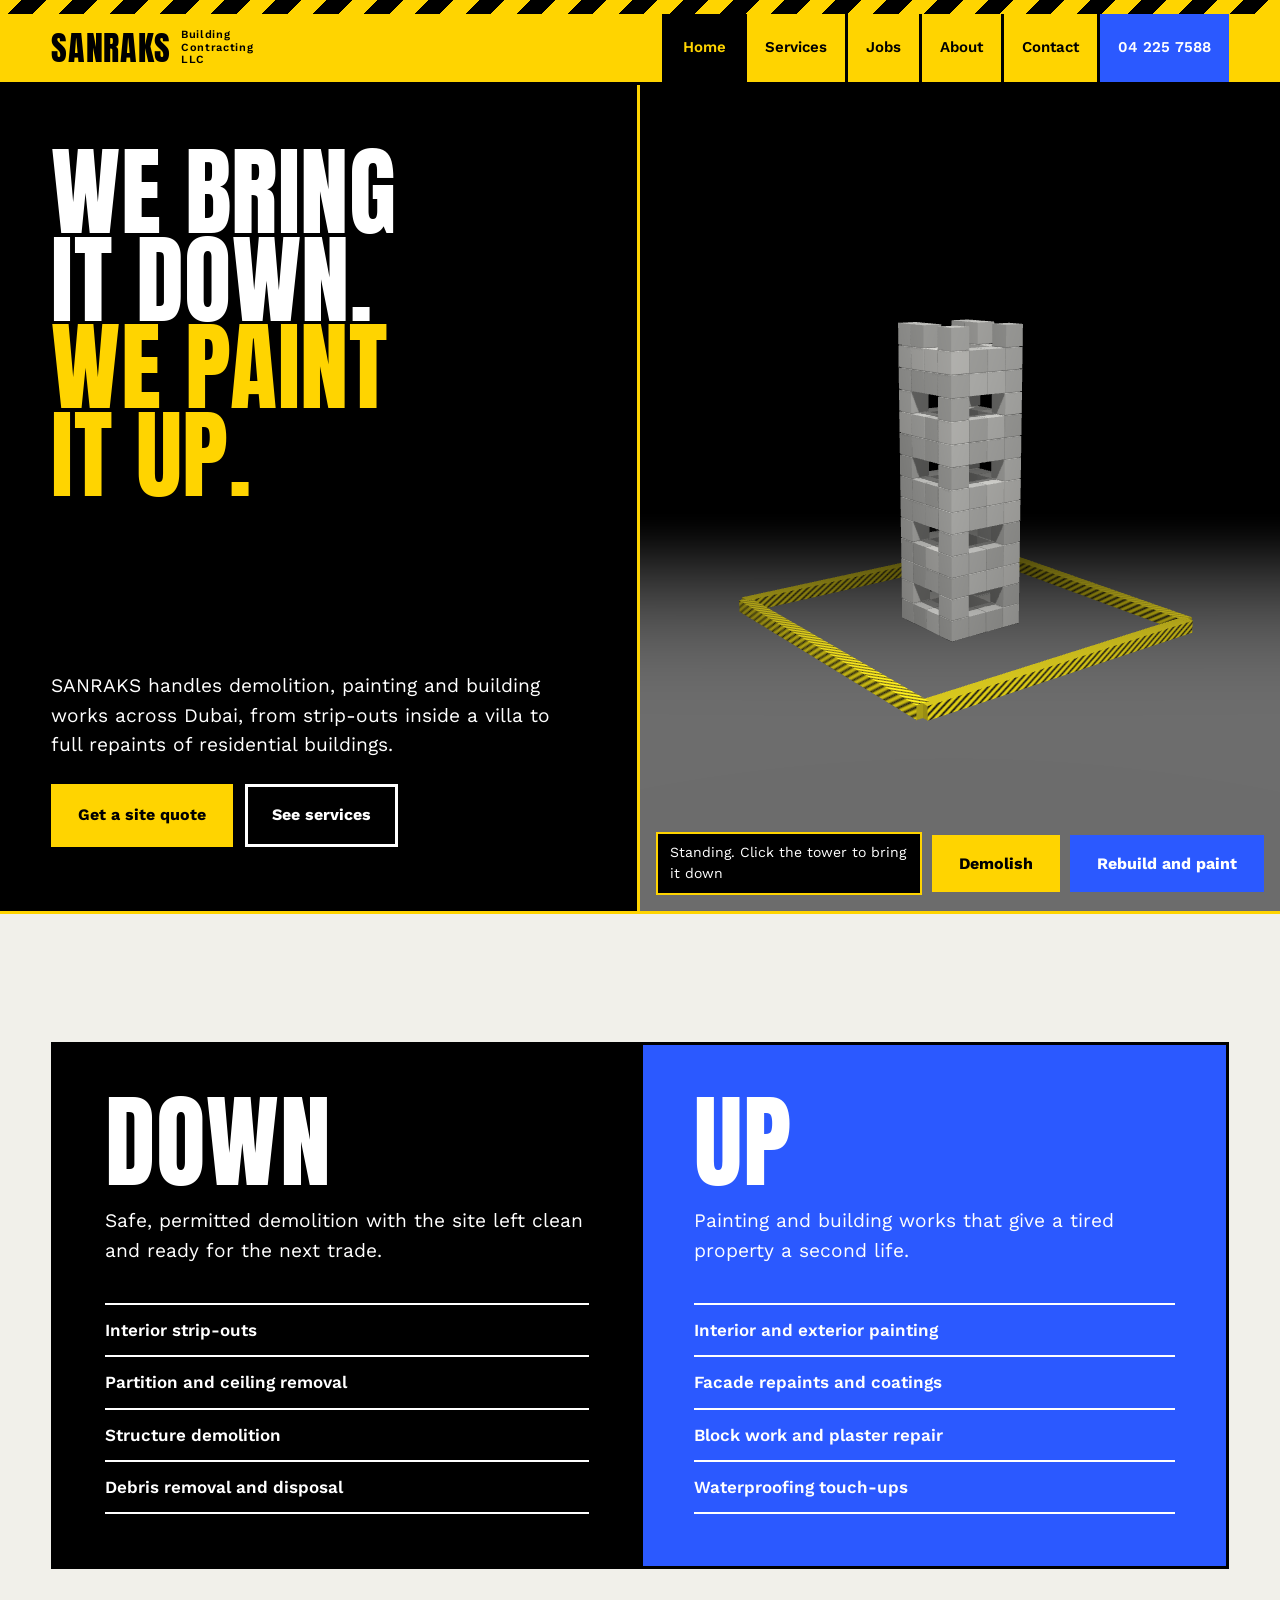
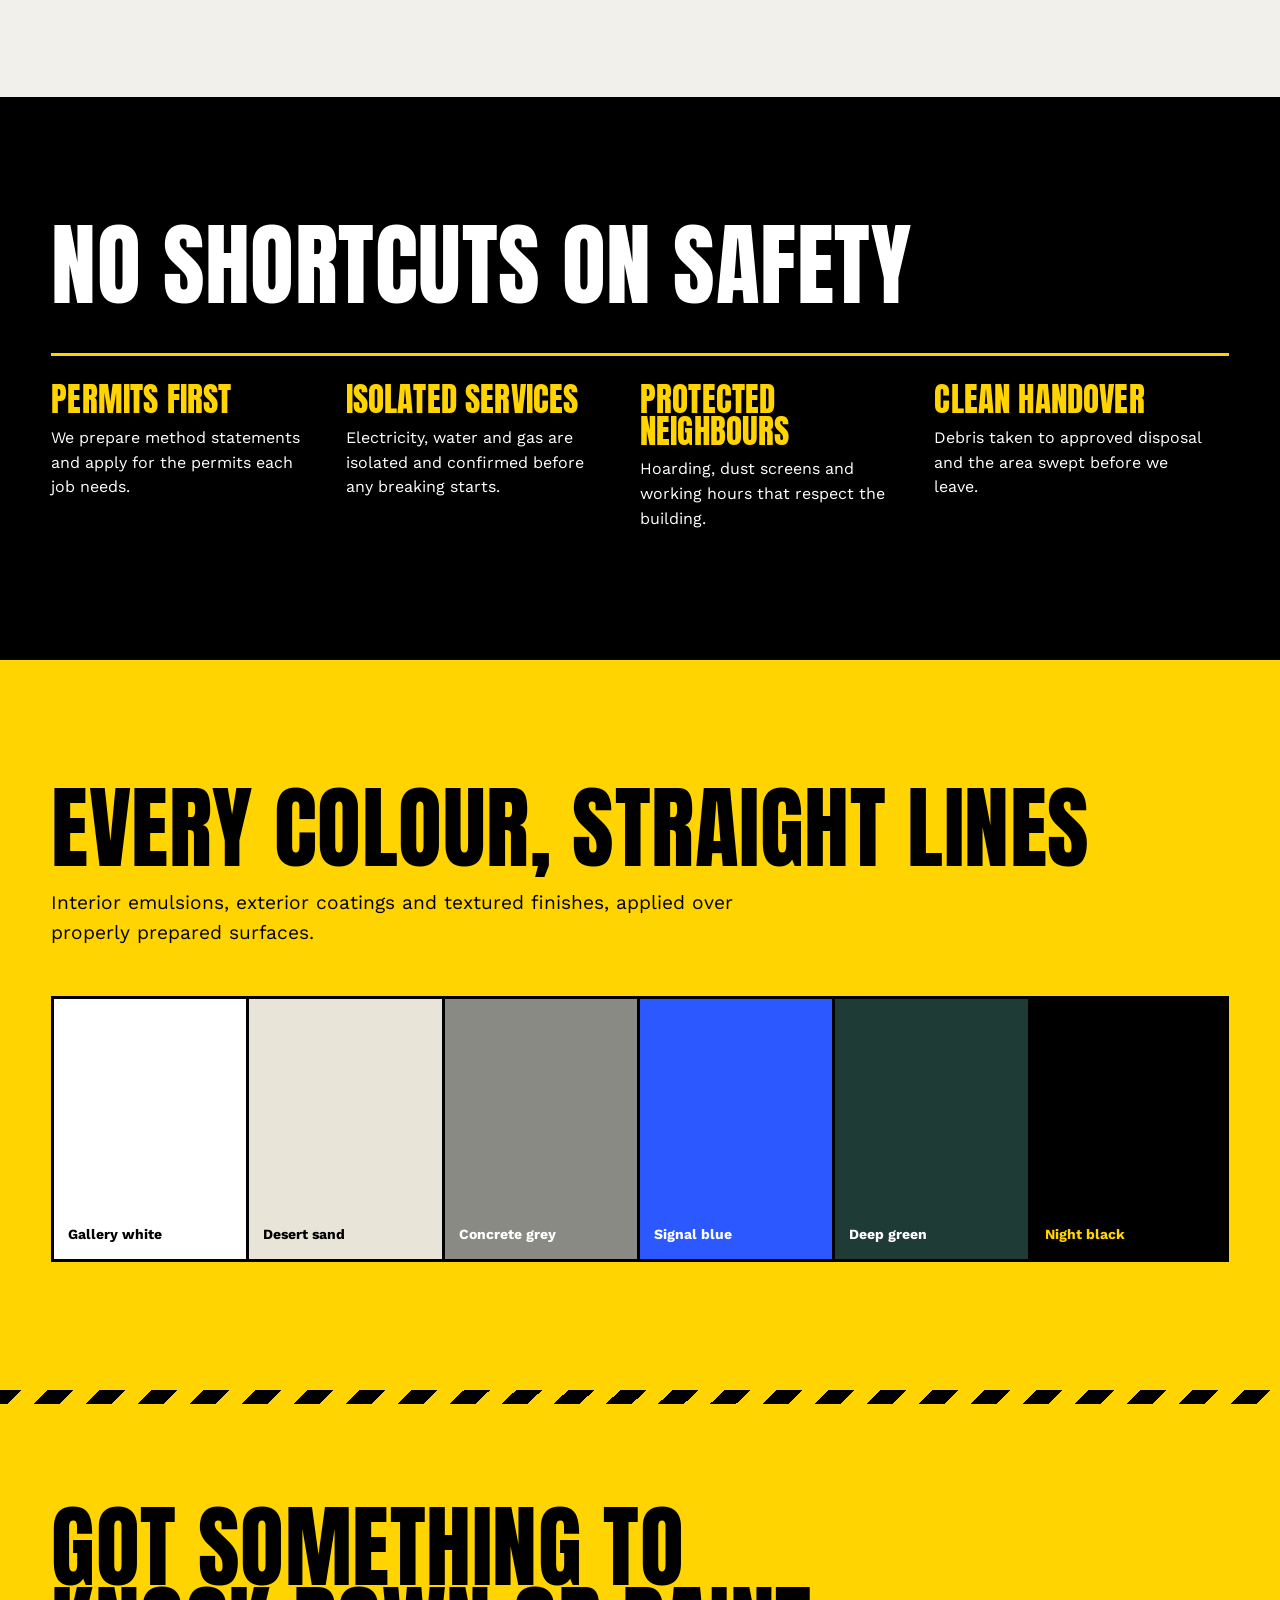
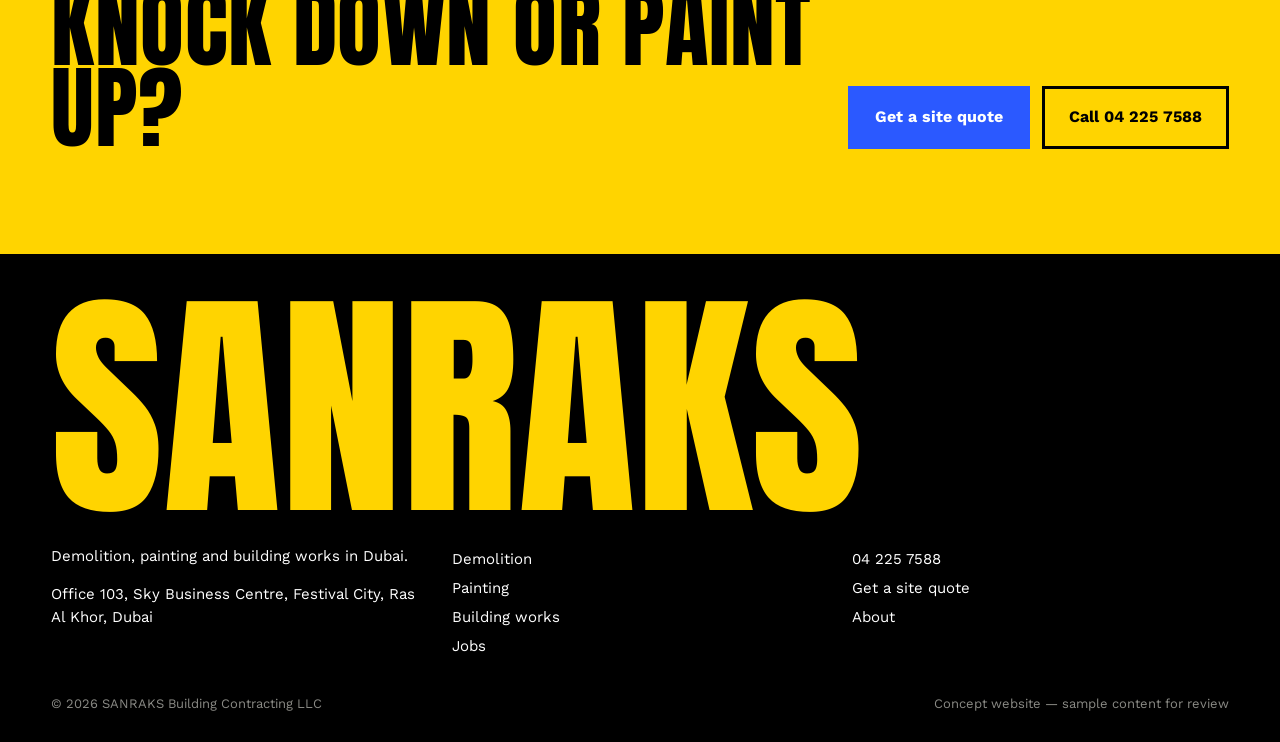
==== index.html @ 60112379 "Initial commit: add project source, detailed README, and website screenshots" ====
<!doctype html>
<html lang="en">
<head>
<meta charset="utf-8">
<meta name="viewport" content="width=device-width, initial-scale=1, viewport-fit=cover">
<title>SANRAKS Building Contracting | Demolition and painting in Dubai</title>
<meta name="description" content="Demolition, strip-outs, painting and building works in Dubai.">
<meta name="theme-color" content="#FFD400">
<meta property="og:title" content="SANRAKS Building Contracting | Demolition and painting in Dubai">
<meta property="og:description" content="Demolition, strip-outs, painting and building works in Dubai.">
<link rel="icon" href="favicon.svg" type="image/svg+xml">
<link rel="preconnect" href="https://fonts.googleapis.com">
<link rel="preconnect" href="https://fonts.gstatic.com" crossorigin>
<link href="https://fonts.googleapis.com/css2?family=Anton&family=Work+Sans:wght@400;500;600;700&display=swap" rel="stylesheet">
<link rel="stylesheet" href="assets/css/style.css">
</head>
<body class="page-index">
<a class="skip" href="#main">Skip to content</a>
<div class="tape" aria-hidden="true"></div><header class="hdr" data-header><div class="wrap">
  <a class="brand" href="index.html" aria-label="SANRAKS Building Contracting home">SANRAKS<small>Building Contracting LLC</small></a>
  <button class="menu-btn" data-menu-toggle aria-expanded="false" aria-controls="nav">Menu</button>
  <nav class="nav" id="nav" data-menu aria-label="Main"><a href="index.html" aria-current="page">Home</a><a href="services.html">Services</a><a href="projects.html">Jobs</a><a href="about.html">About</a><a href="contact.html">Contact</a><a class="call" href="tel:+97142257588">04 225 7588</a></nav>
</div></header>
<main id="main">
<section class="hero">
  <div class="left">
    <h1><span>We bring</span><span>it down.</span><span class="paint">We paint</span><span class="paint">it up.</span></h1>
    <div>
      <p class="lede">SANRAKS handles demolition, painting and building works across Dubai, from strip-outs inside a villa to full repaints of residential buildings.</p>
      <div class="btns" style="margin-top:24px"><a class="btn y" href="contact.html">Get a site quote</a><a class="btn" href="services.html">See services</a></div>
    </div>
  </div>
  <div class="stage">
    <canvas data-scene="hero" role="img" aria-label="A 3D concrete tower inside a hazard-striped barrier. It is demolished, then rebuilt in fresh paint colours."></canvas>
    <div class="demo"><p data-demo-status role="status" aria-live="polite">Standing. Click the tower to bring it down</p><button class="btn y" type="button" data-demolish>Demolish</button><button class="btn b" type="button" data-rebuild>Rebuild and paint</button></div>
  </div>
</section>

<section class="sec paper"><div class="wrap">
  <div class="two-trades">
    <div class="trade down" id="down"><h2>Down</h2><p class="lede">Safe, permitted demolition with the site left clean and ready for the next trade.</p>
      <ul><li>Interior strip-outs</li><li>Partition and ceiling removal</li><li>Structure demolition</li><li>Debris removal and disposal</li></ul></div>
    <div class="trade up" id="up"><h2>Up</h2><p class="lede">Painting and building works that give a tired property a second life.</p>
      <ul><li>Interior and exterior painting</li><li>Facade repaints and coatings</li><li>Block work and plaster repair</li><li>Waterproofing touch-ups</li></ul></div>
  </div>
</div></section>

<section class="sec"><div class="wrap">
  <h2>No shortcuts on safety</h2>
  <div class="safety">
    <div><h3>Permits first</h3><p>We prepare method statements and apply for the permits each job needs.</p></div>
    <div><h3>Isolated services</h3><p>Electricity, water and gas are isolated and confirmed before any breaking starts.</p></div>
    <div><h3>Protected neighbours</h3><p>Hoarding, dust screens and working hours that respect the building.</p></div>
    <div><h3>Clean handover</h3><p>Debris taken to approved disposal and the area swept before we leave.</p></div>
  </div>
</div></section>

<section class="sec y"><div class="wrap">
  <h2>Every colour, straight lines</h2>
  <p class="lede" style="margin-top:20px">Interior emulsions, exterior coatings and textured finishes, applied over properly prepared surfaces.</p>
  <div class="swatches" aria-label="Example paint colours">
    <div style="background:#FFFFFF">Gallery white</div><div style="background:#E9E4D8">Desert sand</div><div style="background:#8A8A85;color:#fff">Concrete grey</div>
    <div style="background:#2B59FF;color:#fff">Signal blue</div><div style="background:#1F3B36;color:#fff">Deep green</div><div style="background:#000;color:#FFD400">Night black</div>
  </div>
</div></section>
<section class="big-cta"><div class="wrap">
  <h2>Got something to knock down or paint up?</h2>
  <div class="btns"><a class="btn b" href="contact.html">Get a site quote</a><a class="btn" href="tel:+97142257588">Call 04 225 7588</a></div>
</div></section>
</main>
<footer class="ftr"><div class="wrap">
  <div class="name" aria-hidden="true">SANRAKS</div>
  <div class="row">
    <div><p>Demolition, painting and building works in Dubai.</p><p>Office 103, Sky Business Centre, Festival City, Ras Al Khor, Dubai</p></div>
    <nav aria-label="Footer"><a href="services.html#demolition">Demolition</a><a href="services.html#painting">Painting</a><a href="services.html#building">Building works</a><a href="projects.html">Jobs</a></nav>
    <nav aria-label="Contact"><a href="tel:+97142257588">04 225 7588</a><a href="contact.html">Get a site quote</a><a href="about.html">About</a></nav>
  </div>
  <div class="fine"><span>© <span data-year></span> SANRAKS Building Contracting LLC</span><span>Concept website — sample content for review</span></div>
</div></footer>
<script src="assets/js/vendor/three.min.js"></script>
<script src="assets/js/scene.js"></script>
<script src="assets/js/main.js"></script>
</body>
</html>
---- assets/css/style.css ----
/* SANRAKS Building Contracting — bring it down, paint it up */
:root{
  --y:#FFD400; --k:#000000; --c:#8A8A85; --blue:#2B59FF; --w:#FFFFFF; --paper:#F1F0EA;
  --display:'Anton', Impact, 'Arial Narrow', sans-serif;
  --body:'Work Sans', Arial, sans-serif;
  --pad:clamp(16px,4vw,56px);
  --hz:repeating-linear-gradient(-45deg,var(--y) 0 18px,var(--k) 18px 36px);
}
*{box-sizing:border-box}
html{scroll-behavior:smooth;-webkit-text-size-adjust:100%}
body{margin:0;background:var(--k);color:var(--w);font-family:var(--body);font-size:17px;line-height:1.55;padding-bottom:env(safe-area-inset-bottom,0px)}
a{color:inherit}
:focus-visible{outline:3px solid var(--blue);outline-offset:2px}
.skip{position:absolute;left:-999px;background:var(--y);color:var(--k);padding:10px 16px;z-index:99}
.skip:focus{left:12px;top:12px}
.wrap{max-width:1400px;margin:0 auto;padding:0 var(--pad)}
h1,h2,h3{font-family:var(--display);font-weight:400;margin:0;line-height:.9;text-transform:uppercase;letter-spacing:.005em}
h1{font-size:clamp(64px,13vw,210px)}
h2{font-size:clamp(48px,7vw,120px)}
h3{font-size:clamp(28px,2.6vw,40px);line-height:.95}
p{margin:0 0 1em;max-width:58ch}
.lede{font-size:clamp(18px,1.5vw,22px)}

.tape{height:14px;background:var(--hz)}
.hdr{position:sticky;top:0;z-index:40;background:var(--y);color:var(--k);border-bottom:3px solid var(--k);padding-top:env(safe-area-inset-top,0px)}
.hdr .wrap{display:flex;align-items:stretch;justify-content:space-between;height:68px}
.brand{display:flex;align-items:center;text-decoration:none;font-family:var(--display);font-size:34px;letter-spacing:.02em;line-height:1}
.brand small{font-family:var(--body);font-size:11px;font-weight:600;margin-left:10px;line-height:1.15;max-width:11ch}
.nav{display:flex;align-items:stretch}
.nav a{display:flex;align-items:center;padding:0 18px;text-decoration:none;font-weight:600;font-size:15px;border-left:3px solid var(--k)}
.nav a:hover{background:var(--k);color:var(--y)}
.nav a[aria-current="page"]{background:var(--k);color:var(--y)}
.nav .call{background:var(--blue);color:var(--w)}
.nav .call:hover{background:var(--k);color:var(--w)}
.menu-btn{display:none;background:var(--k);color:var(--y);border:0;font:inherit;font-weight:700;padding:0 20px;cursor:pointer;margin-right:calc(var(--pad)*-1)}
@media (max-width:900px){
  .menu-btn{display:block}
  .nav{position:fixed;left:0;right:0;top:calc(71px + env(safe-area-inset-top,0px));flex-direction:column;background:var(--y);border-bottom:3px solid var(--k);opacity:0;visibility:hidden;transition:opacity .25s,visibility .25s}
  .nav.is-open{opacity:1;visibility:visible}
  .nav a{border-left:0;border-top:3px solid var(--k);padding:18px var(--pad);font-family:var(--display);font-size:34px;font-weight:400}
}

.hero{display:grid;grid-template-columns:minmax(0,1fr) minmax(0,1fr);min-height:calc(100vh - 71px);min-height:calc(100svh - 71px);border-bottom:3px solid var(--y)}
.hero .left{padding:clamp(28px,5vw,64px) var(--pad);display:flex;flex-direction:column;justify-content:space-between;gap:32px;border-right:3px solid var(--y)}
.hero h1{font-size:clamp(60px,7.6vw,128px)}
.hero h1 span{display:block}
.hero h1 .paint{color:var(--y)}
.hero .stage{position:relative;min-height:440px}
.stage canvas{position:absolute;inset:0;width:100%;height:100%;display:block;cursor:pointer}
.no-webgl{background:var(--hz)}
.demo{position:absolute;left:16px;right:16px;bottom:16px;display:flex;flex-wrap:wrap;gap:10px;align-items:center}
.demo p{margin:0;font-size:14px;background:var(--k);border:2px solid var(--y);padding:8px 12px;flex:1 1 220px}
@media (max-width:900px){ .hero{grid-template-columns:1fr} .hero .left{border-right:0;border-bottom:3px solid var(--y)} .hero .stage{min-height:62vh} }

.btn{display:inline-flex;align-items:center;justify-content:center;font-family:var(--body);font-weight:700;font-size:16px;text-decoration:none;padding:16px 24px;border:3px solid var(--w);background:transparent;color:var(--w);cursor:pointer}
.btn:hover{background:var(--w);color:var(--k)}
.btn.y{background:var(--y);border-color:var(--y);color:var(--k)}
.btn.y:hover{background:var(--w);border-color:var(--w)}
.btn.b{background:var(--blue);border-color:var(--blue);color:var(--w)}
.btn.b:hover{background:var(--w);border-color:var(--w);color:var(--blue)}
.btns{display:flex;flex-wrap:wrap;gap:12px}

.phead{display:grid;grid-template-columns:minmax(0,1.2fr) minmax(0,1fr);border-bottom:3px solid var(--y)}
.phead .left{padding:clamp(32px,6vw,80px) var(--pad);border-right:3px solid var(--y)}
.phead h1{font-size:clamp(56px,9vw,150px)}
.phead .lede{margin-top:22px}
.phead .stage{position:relative;min-height:360px}
@media (max-width:900px){ .phead{grid-template-columns:1fr} .phead .left{border-right:0;border-bottom:3px solid var(--y)} }

.sec{padding:clamp(72px,10vw,140px) 0}
.sec.y{background:var(--y);color:var(--k)}
.sec.paper{background:var(--paper);color:var(--k)}
.split{display:grid;grid-template-columns:minmax(0,1fr) minmax(0,1fr);gap:clamp(32px,5vw,80px)}
@media (max-width:860px){ .split{grid-template-columns:1fr} }

.two-trades{display:grid;grid-template-columns:1fr 1fr;border:3px solid var(--k)}
.trade{padding:clamp(28px,4vw,56px);display:flex;flex-direction:column;gap:18px;min-height:520px}
.trade + .trade{border-left:3px solid var(--k)}
.trade.down{background:var(--k);color:var(--w)}
.trade.up{background:var(--blue);color:var(--w)}
.trade h2{font-size:clamp(56px,8vw,128px)}
.trade ul{margin:auto 0 0;padding:0;list-style:none;border-top:2px solid currentColor}
.trade li{padding:12px 0;border-bottom:2px solid currentColor;font-weight:600}
@media (max-width:860px){ .two-trades{grid-template-columns:1fr} .trade + .trade{border-left:0;border-top:3px solid var(--k)} .trade{min-height:auto} }

.swatches{display:grid;grid-template-columns:repeat(6,minmax(0,1fr));margin-top:48px;border:3px solid var(--k)}
.swatches div{aspect-ratio:3/4;padding:14px;display:flex;align-items:flex-end;font-weight:700;font-size:14px;border-right:3px solid var(--k)}
.swatches div:last-child{border-right:0}
@media (max-width:760px){ .swatches{grid-template-columns:repeat(3,minmax(0,1fr))} .swatches div:nth-child(3){border-right:0} .swatches div:nth-child(-n+3){border-bottom:3px solid var(--k)} }

.safety{display:grid;grid-template-columns:repeat(4,minmax(0,1fr));gap:0;border-top:3px solid var(--y);margin-top:48px}
.safety div{padding:28px 24px 0 0;border-right:3px solid transparent}
.safety h3{color:var(--y);margin-bottom:10px}
.safety p{font-size:16px;margin:0}
@media (max-width:900px){ .safety{grid-template-columns:1fr 1fr} }
@media (max-width:560px){ .safety{grid-template-columns:1fr} }

.jobs{border-top:3px solid var(--k)}
.job{display:grid;grid-template-columns:120px minmax(0,1.2fr) minmax(0,1fr);gap:24px;padding:28px 0;border-bottom:3px solid var(--k);align-items:start}
.job .tag{font-family:var(--display);font-size:22px;background:var(--k);color:var(--y);padding:6px 10px;text-align:center}
.job .tag.paint{background:var(--blue);color:var(--w)}
.job h3{font-size:clamp(30px,3.4vw,52px)}
.job p{margin:0}
@media (max-width:760px){ .job{grid-template-columns:1fr} .job .tag{justify-self:start} }

.big-cta{background:var(--y);color:var(--k);border-top:14px solid transparent;border-image:var(--hz) 14}
.big-cta .wrap{display:grid;grid-template-columns:minmax(0,1.5fr) auto;gap:32px;align-items:end;padding-top:clamp(56px,8vw,110px);padding-bottom:clamp(56px,8vw,110px)}
.big-cta .btn{border-color:var(--k);color:var(--k)}
.big-cta .btn:hover{background:var(--k);color:var(--y)}
.big-cta .btn.b{color:var(--w);border-color:var(--blue)}
@media (max-width:760px){ .big-cta .wrap{grid-template-columns:1fr} }

.form{display:grid;gap:16px}
.field label{display:block;font-weight:700;font-size:14px;margin-bottom:6px}
.field input,.field select,.field textarea{width:100%;border:3px solid var(--k);background:var(--w);color:var(--k);padding:14px;font:inherit;font-size:16px;border-radius:0}
.field textarea{min-height:140px;resize:vertical}
.field input:focus,.field select:focus,.field textarea:focus{outline:none;border-color:var(--blue)}
.two{display:grid;grid-template-columns:1fr 1fr;gap:16px}
@media (max-width:560px){ .two{grid-template-columns:1fr} }
.form-status{min-height:1.4em;margin:0;font-weight:600}
.form-status.is-error{color:#B3261E}
.form-status.is-ok{color:var(--blue)}
.dial a{display:block;font-family:var(--display);font-size:clamp(44px,6vw,90px);text-decoration:none;line-height:1}
.dial a:hover{color:var(--blue)}
.map{width:100%;height:360px;border:3px solid var(--k);display:block;filter:grayscale(1) contrast(1.1)}

.ftr{background:var(--k);border-top:3px solid var(--y);padding:56px 0 calc(28px + env(safe-area-inset-bottom,0px))}
.ftr .name{font-family:var(--display);font-size:clamp(80px,19vw,320px);line-height:.8;color:var(--y)}
.ftr .row{display:grid;grid-template-columns:repeat(3,minmax(0,1fr));gap:24px;margin-top:40px;font-size:15px}
.ftr a{display:block;text-decoration:none;padding:3px 0}
.ftr a:hover{color:var(--y)}
.ftr .fine{margin-top:32px;font-size:13px;color:var(--c);display:flex;justify-content:space-between;flex-wrap:wrap;gap:10px}
@media (max-width:700px){ .ftr .row{grid-template-columns:1fr} }
@media (prefers-reduced-motion: reduce){ html{scroll-behavior:auto} *{transition:none!important} }
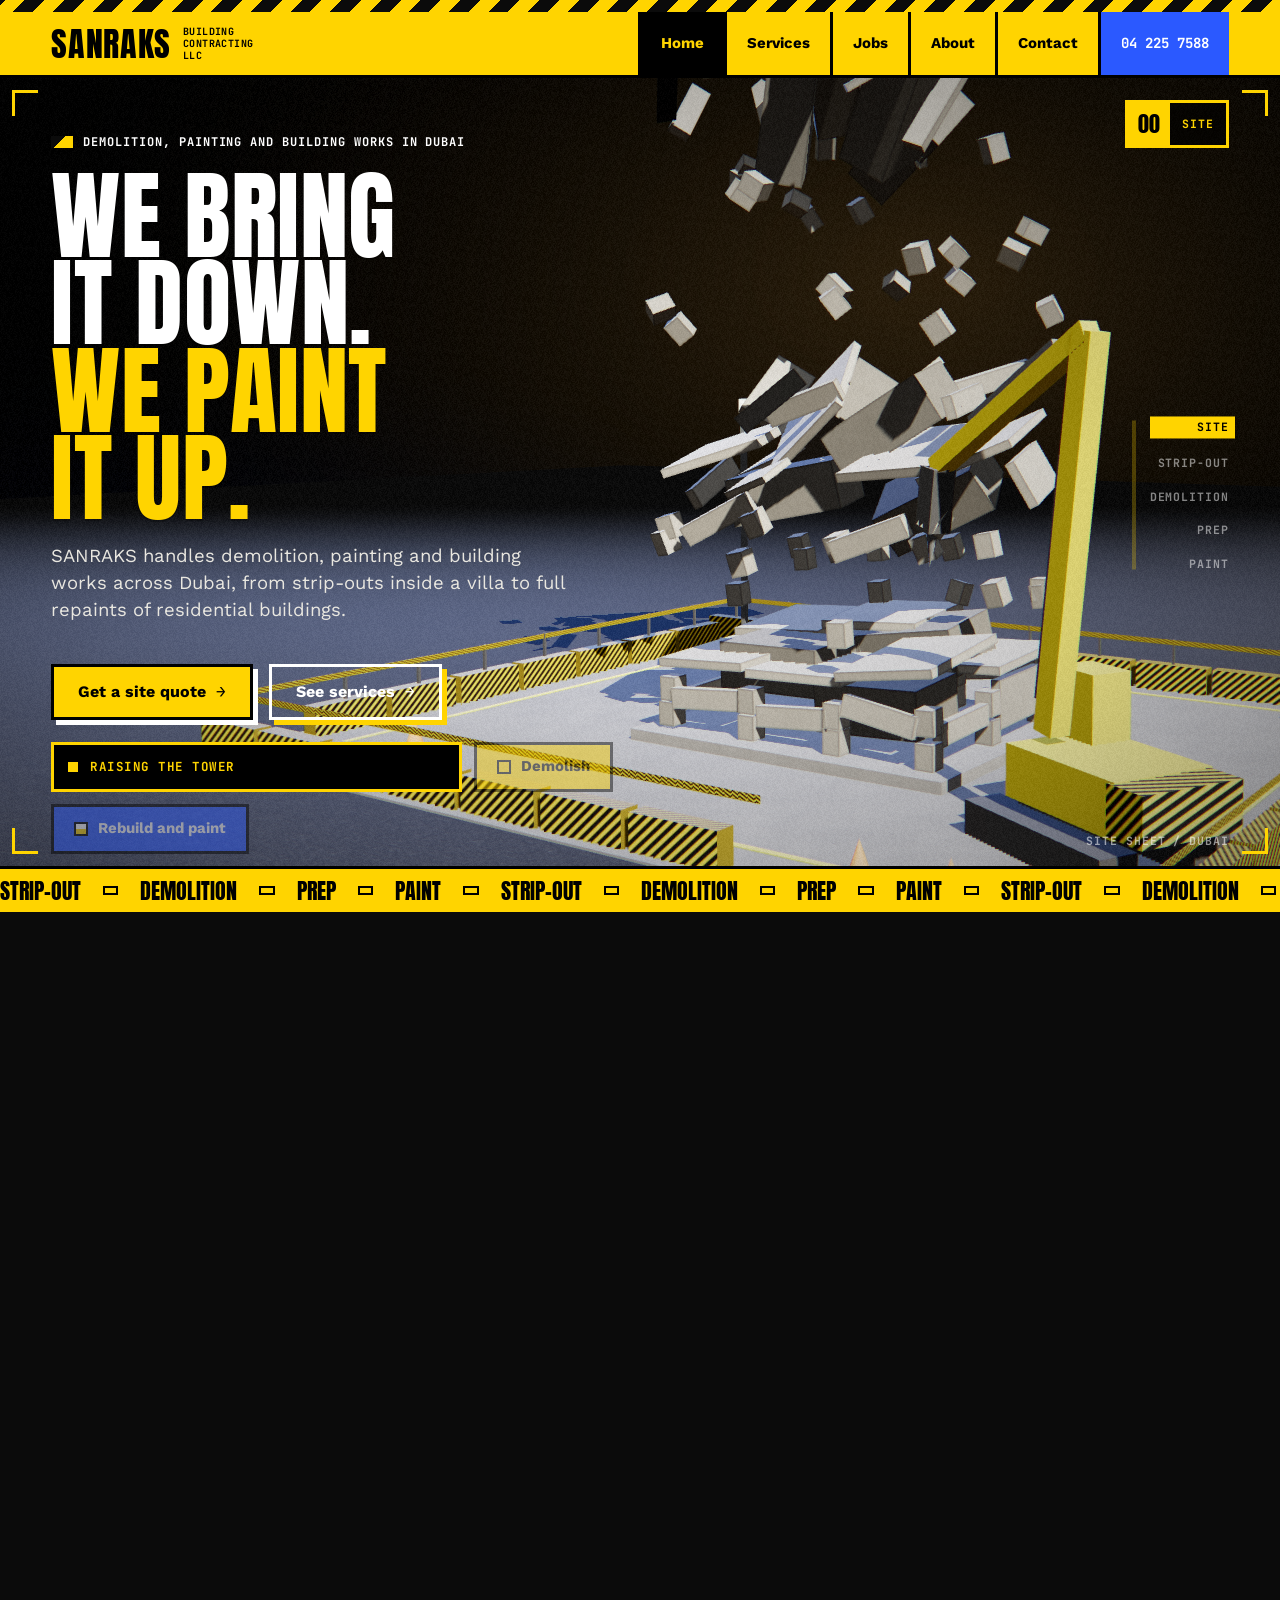
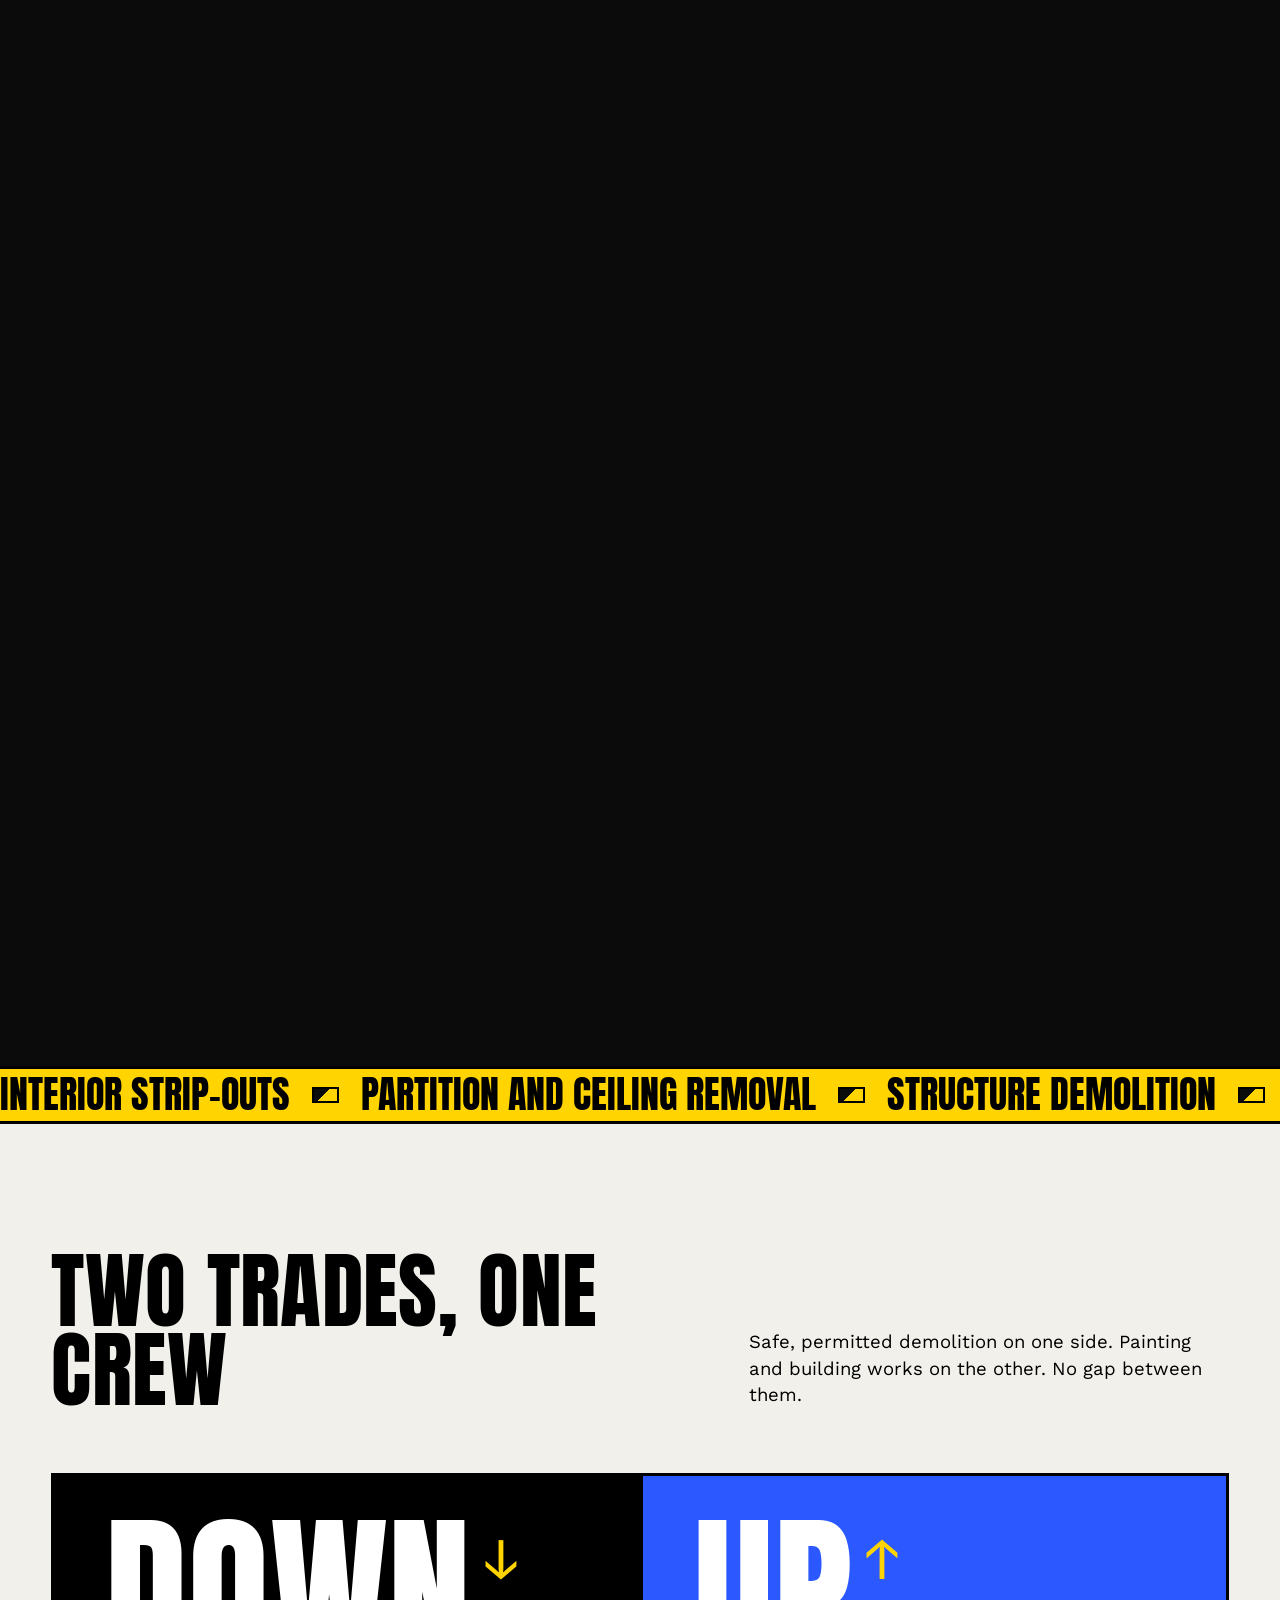
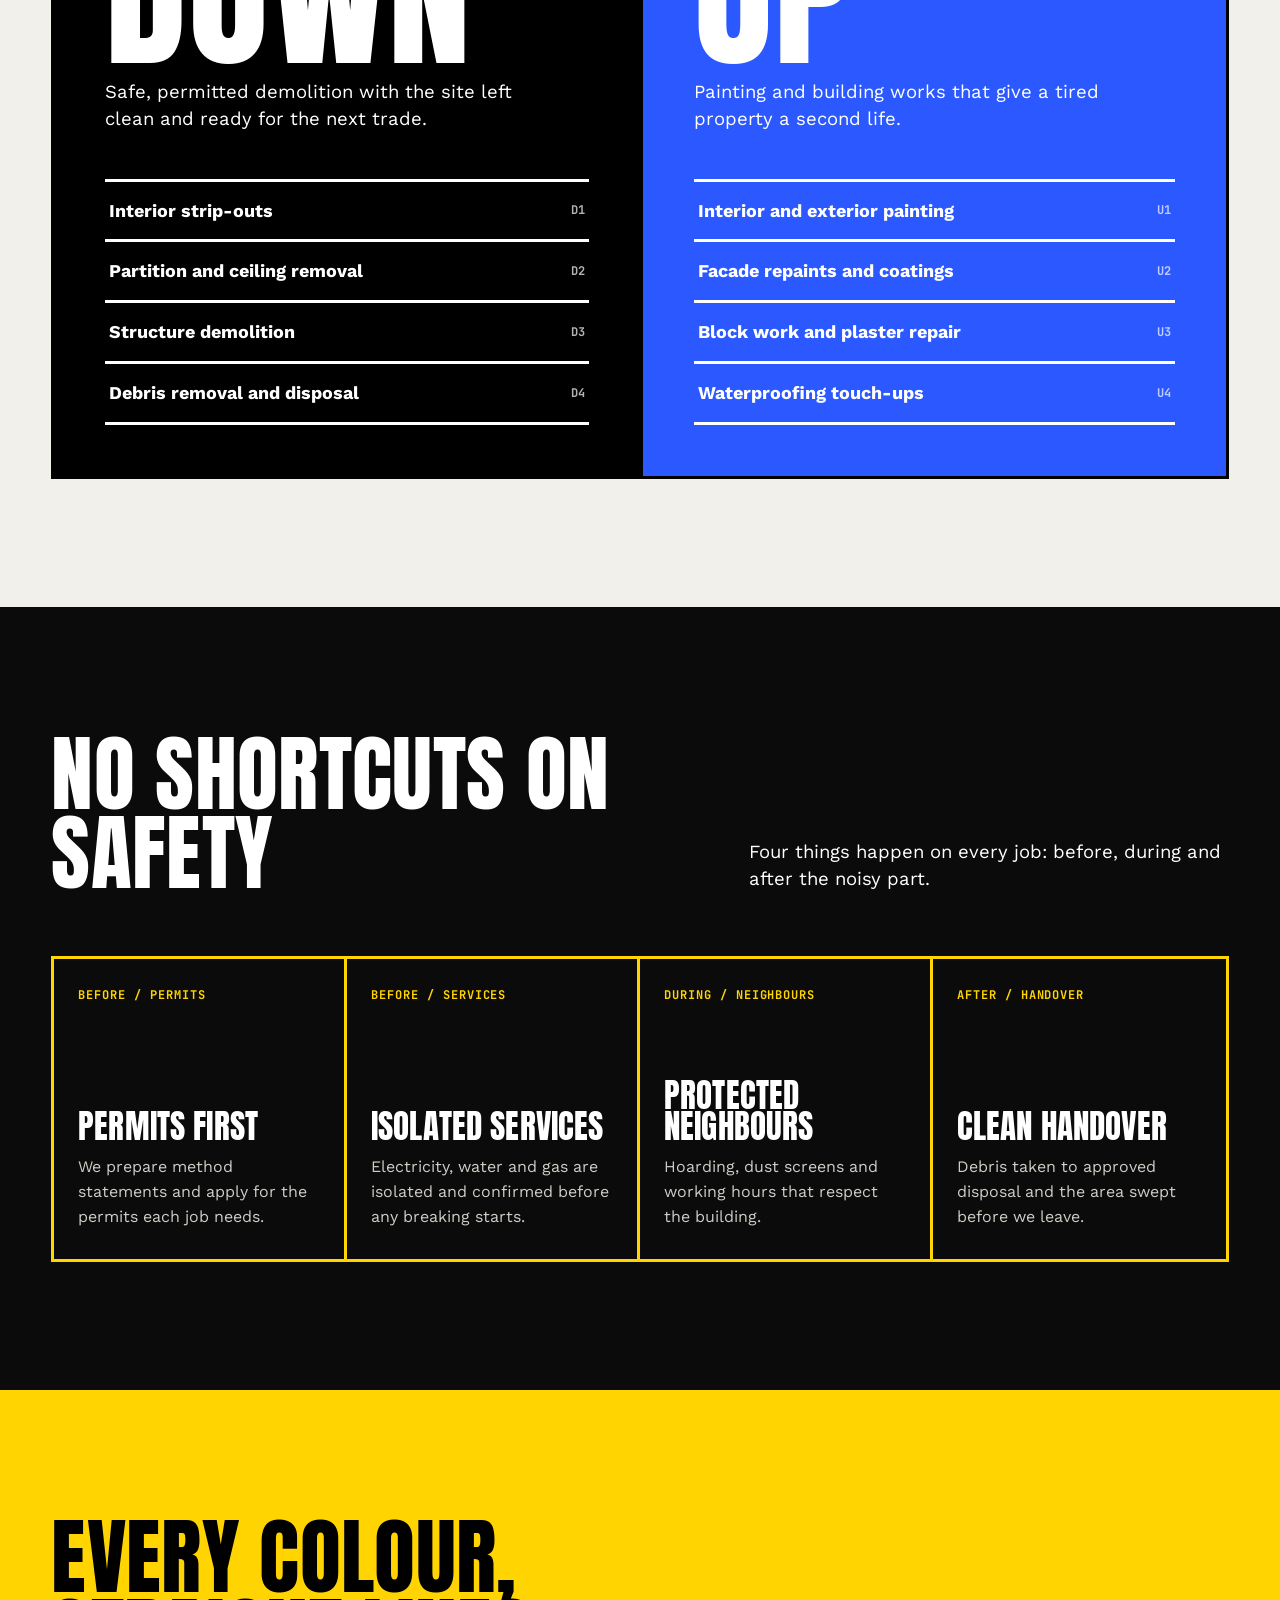
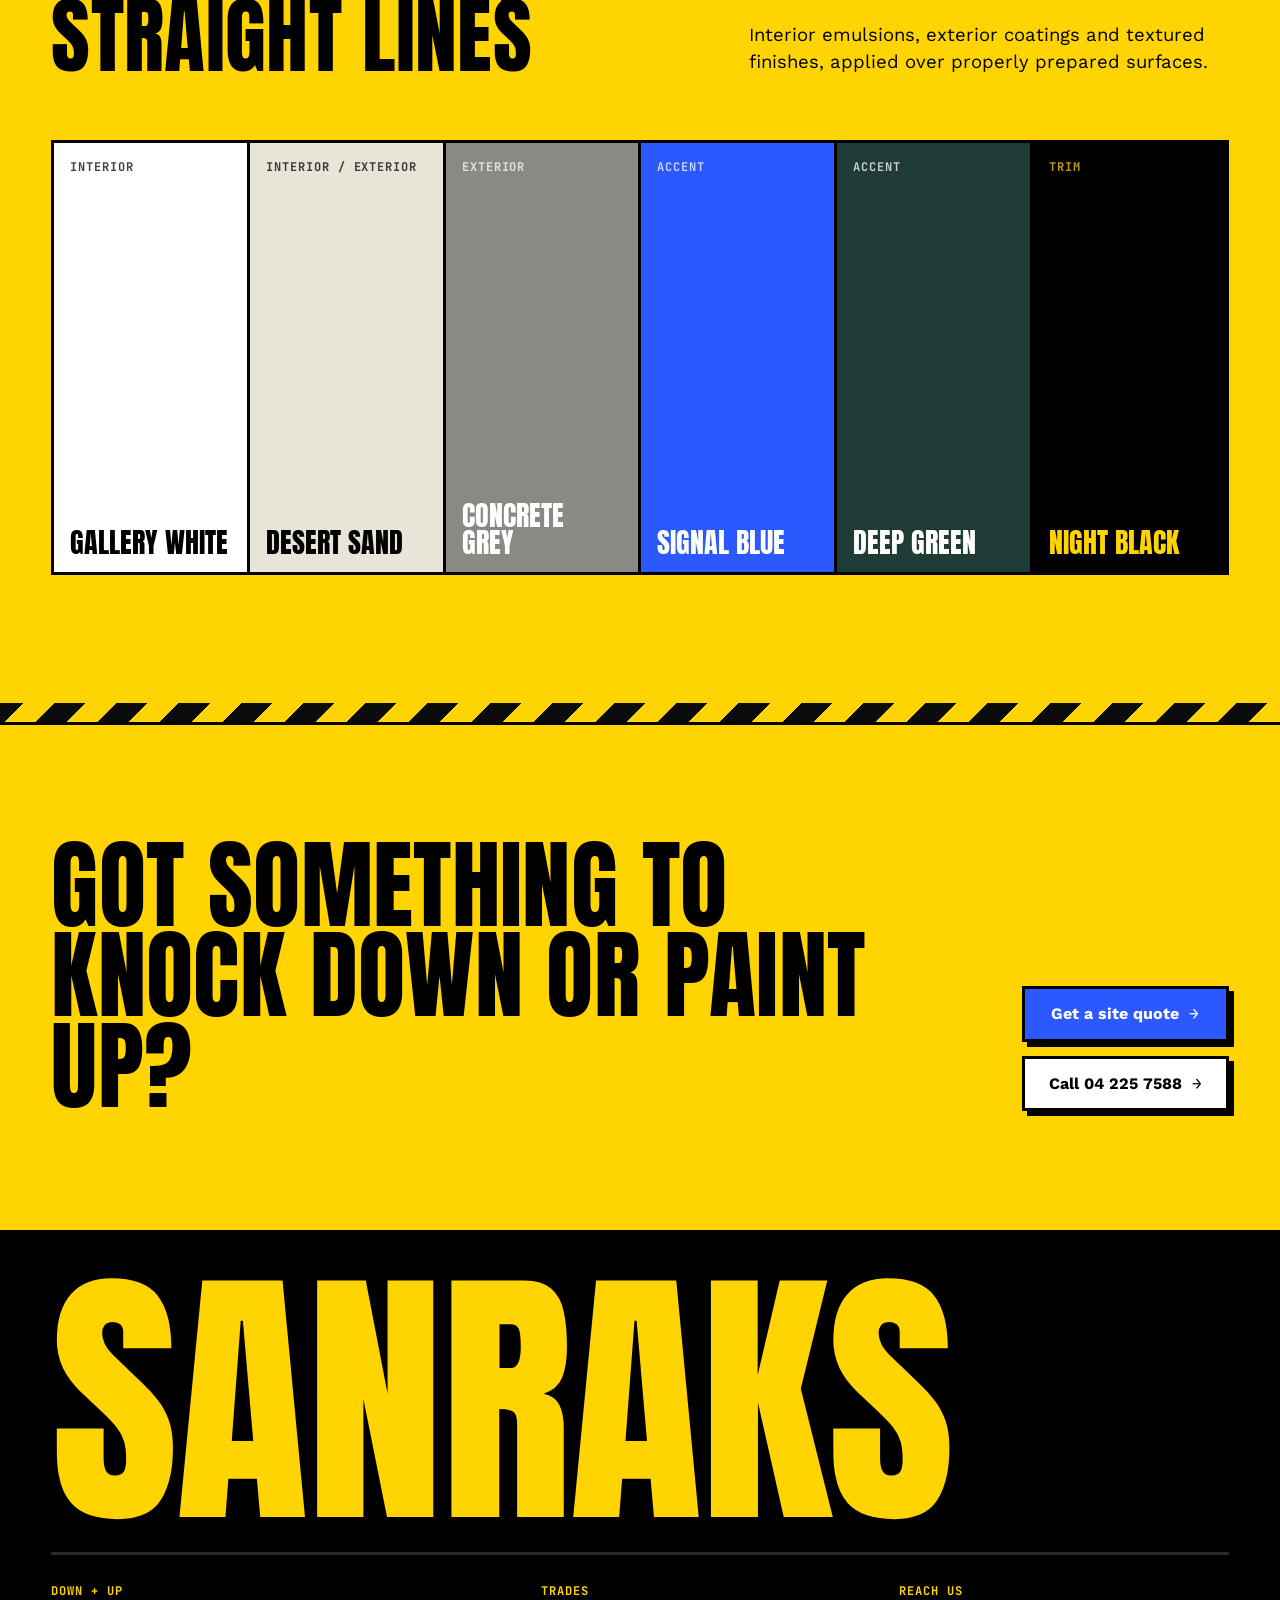
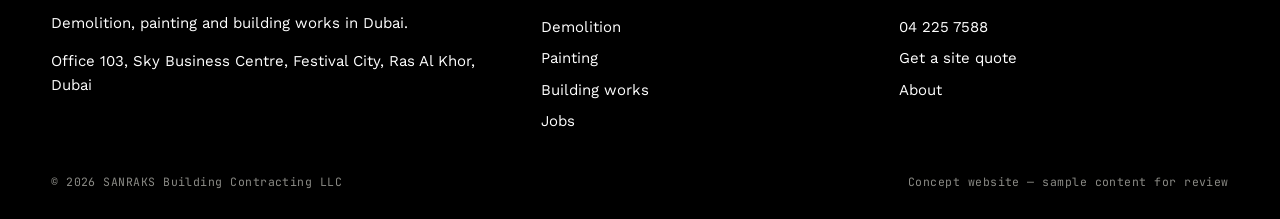
==== commit a59911d7: "feat: add site styling, interactive 3D scenes, and page transitions" ====
--- a/index.html
+++ b/index.html
@@ -9,12 +9,15 @@
 <meta property="og:title" content="SANRAKS Building Contracting | Demolition and painting in Dubai">
 <meta property="og:description" content="Demolition, strip-outs, painting and building works in Dubai.">
 <link rel="icon" href="favicon.svg" type="image/svg+xml">
+<script>(function(d){d.className+=' js';try{var s=sessionStorage;if(s.getItem('sk-wipe')){d.className+=' wipe-in';s.removeItem('sk-wipe')}else if(!s.getItem('sk-seen')){d.className+=' first-load';s.setItem('sk-seen','1')}}catch(e){}})(document.documentElement)</script>
 <link rel="preconnect" href="https://fonts.googleapis.com">
 <link rel="preconnect" href="https://fonts.gstatic.com" crossorigin>
-<link href="https://fonts.googleapis.com/css2?family=Anton&family=Work+Sans:wght@400;500;600;700&display=swap" rel="stylesheet">
+<link href="https://fonts.googleapis.com/css2?family=Anton&family=JetBrains+Mono:wght@500;700&family=Work+Sans:wght@400;500;600;700&display=swap" rel="stylesheet">
 <link rel="stylesheet" href="assets/css/style.css">
 </head>
 <body class="page-index">
+<div class="loader" aria-hidden="true"><div class="ld-bar"></div><div class="ld-band ld-a"></div><div class="ld-band ld-b"></div><div class="ld-count"><span>3</span><span>2</span><span>1</span></div><div class="ld-meta"><span>SANRAKS</span><span>Clearing site</span></div></div>
+<div class="shutter" aria-hidden="true"><i></i><i></i><i></i><i></i><i></i></div>
 <a class="skip" href="#main">Skip to content</a>
 <div class="tape" aria-hidden="true"></div><header class="hdr" data-header><div class="wrap">
   <a class="brand" href="index.html" aria-label="SANRAKS Building Contracting home">SANRAKS<small>Building Contracting LLC</small></a>
@@ -22,58 +25,82 @@
   <nav class="nav" id="nav" data-menu aria-label="Main"><a href="index.html" aria-current="page">Home</a><a href="services.html">Services</a><a href="projects.html">Jobs</a><a href="about.html">About</a><a href="contact.html">Contact</a><a class="call" href="tel:+97142257588">04 225 7588</a></nav>
 </div></header>
 <main id="main">
-<section class="hero">
-  <div class="left">
-    <h1><span>We bring</span><span>it down.</span><span class="paint">We paint</span><span class="paint">it up.</span></h1>
-    <div>
-      <p class="lede">SANRAKS handles demolition, painting and building works across Dubai, from strip-outs inside a villa to full repaints of residential buildings.</p>
-      <div class="btns" style="margin-top:24px"><a class="btn y" href="contact.html">Get a site quote</a><a class="btn" href="services.html">See services</a></div>
+<section class="story" data-story aria-label="How a job runs, from strip-out to fresh paint">
+  <div class="story-stage" data-story-stage data-scene-root>
+    <canvas data-scene="hero" role="img" aria-label="A 3D concrete tower inside hazard-striped site barriers, with a long-reach excavator and scaffold. It is demolished floor by floor, then rebuilt and rolled in fresh paint colours."></canvas>
+    <div class="fallback" aria-hidden="true"><svg viewBox="0 0 800 600" preserveAspectRatio="xMidYMid slice"><defs><pattern id="fbhz" width="24" height="24" patternUnits="userSpaceOnUse" patternTransform="rotate(45)"><rect width="12" height="24" fill="#FFD400"/><rect x="12" width="12" height="24" fill="#0b0b0b"/></pattern><radialGradient id="fbg" cx="70%" cy="20%" r="70%"><stop offset="0" stop-color="#3a2d14"/><stop offset="1" stop-color="#0b0b0b"/></radialGradient></defs><rect width="800" height="600" fill="url(#fbg)"/><rect y="470" width="800" height="130" fill="#171717"/><rect y="468" width="800" height="4" fill="#FFD400"/><rect x="430" y="422" width="210" height="40" fill="#8f8c85"/><rect x="424" y="422" width="222" height="6" fill="#a3a098"/><rect x="444" y="434" width="52" height="22" fill="#0d1420"/><rect x="510" y="434" width="52" height="22" fill="#0d1420"/><rect x="510" y="434" width="52" height="22" fill="#ffb35a" opacity=".55"/><rect x="576" y="434" width="52" height="22" fill="#0d1420"/><rect x="430" y="422" width="8" height="40" fill="#a3a098"/><rect x="632" y="422" width="8" height="40" fill="#a3a098"/><rect x="430" y="382" width="210" height="40" fill="#8f8c85"/><rect x="424" y="382" width="222" height="6" fill="#a3a098"/><rect x="444" y="394" width="52" height="22" fill="#0d1420"/><rect x="510" y="394" width="52" height="22" fill="#0d1420"/><rect x="576" y="394" width="52" height="22" fill="#0d1420"/><rect x="576" y="394" width="52" height="22" fill="#ffb35a" opacity=".55"/><rect x="430" y="382" width="8" height="40" fill="#a3a098"/><rect x="632" y="382" width="8" height="40" fill="#a3a098"/><rect x="430" y="342" width="210" height="40" fill="#8f8c85"/><rect x="424" y="342" width="222" height="6" fill="#a3a098"/><rect x="444" y="354" width="52" height="22" fill="#0d1420"/><rect x="510" y="354" width="52" height="22" fill="#0d1420"/><rect x="576" y="354" width="52" height="22" fill="#0d1420"/><rect x="430" y="342" width="8" height="40" fill="#a3a098"/><rect x="632" y="342" width="8" height="40" fill="#a3a098"/><rect x="430" y="302" width="210" height="40" fill="#8f8c85"/><rect x="424" y="302" width="222" height="6" fill="#a3a098"/><rect x="444" y="314" width="52" height="22" fill="#0d1420"/><rect x="444" y="314" width="52" height="22" fill="#ffb35a" opacity=".55"/><rect x="510" y="314" width="52" height="22" fill="#0d1420"/><rect x="576" y="314" width="52" height="22" fill="#0d1420"/><rect x="430" y="302" width="8" height="40" fill="#a3a098"/><rect x="632" y="302" width="8" height="40" fill="#a3a098"/><rect x="430" y="262" width="210" height="40" fill="#2B59FF"/><rect x="424" y="262" width="222" height="6" fill="#F1F0EA"/><rect x="444" y="274" width="52" height="22" fill="#0d1420"/><rect x="510" y="274" width="52" height="22" fill="#0d1420"/><rect x="510" y="274" width="52" height="22" fill="#ffb35a" opacity=".55"/><rect x="576" y="274" width="52" height="22" fill="#0d1420"/><rect x="430" y="262" width="8" height="40" fill="#F1F0EA"/><rect x="632" y="262" width="8" height="40" fill="#F1F0EA"/><rect x="430" y="222" width="210" height="40" fill="#2B59FF"/><rect x="424" y="222" width="222" height="6" fill="#F1F0EA"/><rect x="444" y="234" width="52" height="22" fill="#0d1420"/><rect x="510" y="234" width="52" height="22" fill="#0d1420"/><rect x="576" y="234" width="52" height="22" fill="#0d1420"/><rect x="576" y="234" width="52" height="22" fill="#ffb35a" opacity=".55"/><rect x="430" y="222" width="8" height="40" fill="#F1F0EA"/><rect x="632" y="222" width="8" height="40" fill="#F1F0EA"/><rect x="430" y="182" width="210" height="40" fill="#2B59FF"/><rect x="424" y="182" width="222" height="6" fill="#F1F0EA"/><rect x="444" y="194" width="52" height="22" fill="#0d1420"/><rect x="510" y="194" width="52" height="22" fill="#0d1420"/><rect x="576" y="194" width="52" height="22" fill="#0d1420"/><rect x="430" y="182" width="8" height="40" fill="#F1F0EA"/><rect x="632" y="182" width="8" height="40" fill="#F1F0EA"/><rect x="430" y="142" width="210" height="40" fill="#2B59FF"/><rect x="424" y="142" width="222" height="6" fill="#F1F0EA"/><rect x="444" y="154" width="52" height="22" fill="#0d1420"/><rect x="444" y="154" width="52" height="22" fill="#ffb35a" opacity=".55"/><rect x="510" y="154" width="52" height="22" fill="#0d1420"/><rect x="576" y="154" width="52" height="22" fill="#0d1420"/><rect x="430" y="142" width="8" height="40" fill="#F1F0EA"/><rect x="632" y="142" width="8" height="40" fill="#F1F0EA"/><rect x="434" y="126" width="3" height="16" fill="#7a3b1d"/><rect x="456" y="126" width="3" height="16" fill="#7a3b1d"/><rect x="478" y="126" width="3" height="16" fill="#7a3b1d"/><rect x="500" y="126" width="3" height="16" fill="#7a3b1d"/><rect x="522" y="126" width="3" height="16" fill="#7a3b1d"/><rect x="544" y="126" width="3" height="16" fill="#7a3b1d"/><rect x="566" y="126" width="3" height="16" fill="#7a3b1d"/><rect x="588" y="126" width="3" height="16" fill="#7a3b1d"/><rect x="610" y="126" width="3" height="16" fill="#7a3b1d"/><rect x="632" y="126" width="3" height="16" fill="#7a3b1d"/><rect x="426" y="132" width="2" height="170" fill="#111"/><rect x="642" y="132" width="2" height="170" fill="#111"/><rect x="416" y="296" width="238" height="12" rx="6" fill="#2B59FF" stroke="#0b0b0b" stroke-width="3"/><rect x="410" y="314" width="250" height="10" fill="url(#fbhz)" stroke="#0b0b0b" stroke-width="2"/><rect x="650" y="440" width="120" height="24" fill="#151515"/><rect x="660" y="404" width="96" height="38" fill="#FFC400"/><rect x="716" y="380" width="34" height="30" fill="#FFC400"/><rect x="722" y="386" width="22" height="16" fill="#0d1420"/><path d="M672 410 L610 250 L560 300" stroke="#FFC400" stroke-width="14" fill="none" stroke-linejoin="bevel"/><rect x="545" y="296" width="18" height="40" fill="#151515" transform="rotate(-30 554 316)"/><rect x="0" y="446" width="56" height="22" fill="url(#fbhz)" stroke="#0b0b0b" stroke-width="2"/><rect x="64" y="446" width="56" height="22" fill="url(#fbhz)" stroke="#0b0b0b" stroke-width="2"/><rect x="128" y="446" width="56" height="22" fill="url(#fbhz)" stroke="#0b0b0b" stroke-width="2"/><rect x="192" y="446" width="56" height="22" fill="url(#fbhz)" stroke="#0b0b0b" stroke-width="2"/><rect x="256" y="446" width="56" height="22" fill="url(#fbhz)" stroke="#0b0b0b" stroke-width="2"/><rect x="320" y="446" width="56" height="22" fill="url(#fbhz)" stroke="#0b0b0b" stroke-width="2"/><rect x="384" y="446" width="56" height="22" fill="url(#fbhz)" stroke="#0b0b0b" stroke-width="2"/><rect x="448" y="446" width="56" height="22" fill="url(#fbhz)" stroke="#0b0b0b" stroke-width="2"/><rect x="512" y="446" width="56" height="22" fill="url(#fbhz)" stroke="#0b0b0b" stroke-width="2"/><rect x="576" y="446" width="56" height="22" fill="url(#fbhz)" stroke="#0b0b0b" stroke-width="2"/><rect x="640" y="446" width="56" height="22" fill="url(#fbhz)" stroke="#0b0b0b" stroke-width="2"/><rect x="704" y="446" width="56" height="22" fill="url(#fbhz)" stroke="#0b0b0b" stroke-width="2"/><rect x="768" y="446" width="56" height="22" fill="url(#fbhz)" stroke="#0b0b0b" stroke-width="2"/></svg></div>
+    <div class="hud" aria-hidden="true">
+      <span class="crop tl"></span><span class="crop tr"></span><span class="crop bl"></span><span class="crop br"></span>
+      <div class="hud-phase"><span data-hud-num>00</span><span data-hud-label>Site</span></div>
+      <ol class="hud-rail" data-hud-rail><li class="is-on">Site</li><li>Strip-out</li><li>Demolition</li><li>Prep</li><li>Paint</li></ol>
+      <span class="hud-site">Site sheet / Dubai</span>
     </div>
+    <div class="stage-ticker" aria-hidden="true"><div class="ticker-track"><span>Strip-out</span><span>Demolition</span><span>Prep</span><span>Paint</span><span>Strip-out</span><span>Demolition</span><span>Prep</span><span>Paint</span><span>Strip-out</span><span>Demolition</span><span>Prep</span><span>Paint</span><span>Strip-out</span><span>Demolition</span><span>Prep</span><span>Paint</span></div></div>
   </div>
-  <div class="stage">
-    <canvas data-scene="hero" role="img" aria-label="A 3D concrete tower inside a hazard-striped barrier. It is demolished, then rebuilt in fresh paint colours."></canvas>
-    <div class="demo"><p data-demo-status role="status" aria-live="polite">Standing. Click the tower to bring it down</p><button class="btn y" type="button" data-demolish>Demolish</button><button class="btn b" type="button" data-rebuild>Rebuild and paint</button></div>
+  <div class="story-steps">
+    <div class="step step-hero is-active" data-step data-num="00" data-label="Site">
+      <div class="hero-copy">
+        <div>
+          <p class="kicker">Demolition, painting and building works in Dubai</p>
+          <h1><span>We bring</span><span>it down.</span><span class="paint">We paint</span><span class="paint">it up.</span></h1>
+        </div>
+        <div class="hero-foot">
+          <p class="lede">SANRAKS handles demolition, painting and building works across Dubai, from strip-outs inside a villa to full repaints of residential buildings.</p>
+          <div class="btns"><a class="btn y" href="contact.html">Get a site quote</a><a class="btn ghost" href="services.html">See services</a></div>
+          <div class="demo"><p class="status" data-demo-status role="status" aria-live="polite">Standing. Click the tower to bring it down</p><button class="btn y" type="button" data-demolish>Demolish</button><button class="btn b" type="button" data-rebuild>Rebuild and paint</button></div>
+        </div>
+      </div>
+    </div>
+<div class="step" data-step data-num="01" data-label="Strip-out"><article class="slab slab-k"><span class="num" aria-hidden="true">01</span><h2>Strip-out</h2><p>Ceilings, partitions, flooring and fixtures removed back to shell, so the structure is clear before any breaking starts.</p><ul class="meta"><li>Ceilings</li><li>Partitions</li><li>Flooring</li><li>Fixtures</li></ul></article></div>
+<div class="step" data-step data-num="02" data-label="Demolition"><article class="slab slab-y"><span class="num" aria-hidden="true">02</span><h2>Demolition</h2><p>Walls, slabs and annexes demolished under engineer's instructions. Electricity, water and gas are isolated and confirmed first.</p><ul class="meta"><li>Method statement</li><li>Permits</li><li>Isolated services</li></ul></article></div>
+<div class="step" data-step data-num="03" data-label="Prep"><article class="slab slab-p"><span class="num" aria-hidden="true">03</span><h2>Prep</h2><p>Block work, plastering, screeding and crack repair, so the surface we paint is sound.</p><ul class="meta"><li>Block work</li><li>Plaster</li><li>Screed</li><li>Waterproofing</li></ul></article></div>
+<div class="step" data-step data-num="04" data-label="Paint"><article class="slab slab-b"><span class="num" aria-hidden="true">04</span><h2>Paint</h2><p>Interior emulsions, exterior coatings and textured finishes, applied over properly prepared surfaces.</p><ul class="meta"><li>Interior</li><li>Facade</li><li>Textured</li><li>Epoxy</li></ul></article></div>
   </div>
 </section>
+<div class="ticker " aria-hidden="true"><div class="ticker-track"><span>Interior strip-outs</span><span>Partition and ceiling removal</span><span>Structure demolition</span><span>Debris removal</span><span>Interior painting</span><span>Facade coatings</span><span>Block work</span><span>Waterproofing</span><span>Interior strip-outs</span><span>Partition and ceiling removal</span><span>Structure demolition</span><span>Debris removal</span><span>Interior painting</span><span>Facade coatings</span><span>Block work</span><span>Waterproofing</span></div></div>
 
-<section class="sec paper"><div class="wrap">
-  <div class="two-trades">
-    <div class="trade down" id="down"><h2>Down</h2><p class="lede">Safe, permitted demolition with the site left clean and ready for the next trade.</p>
-      <ul><li>Interior strip-outs</li><li>Partition and ceiling removal</li><li>Structure demolition</li><li>Debris removal and disposal</li></ul></div>
-    <div class="trade up" id="up"><h2>Up</h2><p class="lede">Painting and building works that give a tired property a second life.</p>
-      <ul><li>Interior and exterior painting</li><li>Facade repaints and coatings</li><li>Block work and plaster repair</li><li>Waterproofing touch-ups</li></ul></div>
+<section class="sec paper on-light" aria-labelledby="trades-h"><div class="wrap">
+  <div class="sec-head"><h2 id="trades-h"><span data-cut>Two trades, one crew</span></h2><p class="lede">Safe, permitted demolition on one side. Painting and building works on the other. No gap between them.</p></div>
+  <div class="trades">
+    <div class="trade down" id="down"><h2>Down<span class="arw" aria-hidden="true">&#8595;</span></h2><p class="lede">Safe, permitted demolition with the site left clean and ready for the next trade.</p>
+      <ul><li data-n="D1">Interior strip-outs</li><li data-n="D2">Partition and ceiling removal</li><li data-n="D3">Structure demolition</li><li data-n="D4">Debris removal and disposal</li></ul></div>
+    <div class="trade up" id="up"><h2>Up<span class="arw" aria-hidden="true">&#8593;</span></h2><p class="lede">Painting and building works that give a tired property a second life.</p>
+      <ul><li data-n="U1">Interior and exterior painting</li><li data-n="U2">Facade repaints and coatings</li><li data-n="U3">Block work and plaster repair</li><li data-n="U4">Waterproofing touch-ups</li></ul></div>
   </div>
 </div></section>
 
-<section class="sec"><div class="wrap">
-  <h2>No shortcuts on safety</h2>
+<section class="sec" aria-labelledby="safety-h"><div class="wrap">
+  <div class="sec-head"><h2 id="safety-h"><span data-cut>No shortcuts on safety</span></h2><p class="lede">Four things happen on every job: before, during and after the noisy part.</p></div>
   <div class="safety">
-    <div><h3>Permits first</h3><p>We prepare method statements and apply for the permits each job needs.</p></div>
-    <div><h3>Isolated services</h3><p>Electricity, water and gas are isolated and confirmed before any breaking starts.</p></div>
-    <div><h3>Protected neighbours</h3><p>Hoarding, dust screens and working hours that respect the building.</p></div>
-    <div><h3>Clean handover</h3><p>Debris taken to approved disposal and the area swept before we leave.</p></div>
+    <div><span class="mono">Before / permits</span><h3>Permits first</h3><p>We prepare method statements and apply for the permits each job needs.</p></div>
+    <div><span class="mono">Before / services</span><h3>Isolated services</h3><p>Electricity, water and gas are isolated and confirmed before any breaking starts.</p></div>
+    <div><span class="mono">During / neighbours</span><h3>Protected neighbours</h3><p>Hoarding, dust screens and working hours that respect the building.</p></div>
+    <div><span class="mono">After / handover</span><h3>Clean handover</h3><p>Debris taken to approved disposal and the area swept before we leave.</p></div>
   </div>
 </div></section>
 
-<section class="sec y"><div class="wrap">
-  <h2>Every colour, straight lines</h2>
-  <p class="lede" style="margin-top:20px">Interior emulsions, exterior coatings and textured finishes, applied over properly prepared surfaces.</p>
+<section class="sec y" aria-labelledby="colour-h"><div class="wrap">
+  <div class="sec-head"><h2 id="colour-h"><span data-cut>Every colour, straight lines</span></h2><p class="lede">Interior emulsions, exterior coatings and textured finishes, applied over properly prepared surfaces.</p></div>
   <div class="swatches" aria-label="Example paint colours">
-    <div style="background:#FFFFFF">Gallery white</div><div style="background:#E9E4D8">Desert sand</div><div style="background:#8A8A85;color:#fff">Concrete grey</div>
-    <div style="background:#2B59FF;color:#fff">Signal blue</div><div style="background:#1F3B36;color:#fff">Deep green</div><div style="background:#000;color:#FFD400">Night black</div>
+    <div style="background:#FFFFFF"><span class="mono">Interior</span><b>Gallery white</b></div>
+    <div style="background:#E9E4D8"><span class="mono">Interior / exterior</span><b>Desert sand</b></div>
+    <div style="background:#8A8A85;color:#fff"><span class="mono">Exterior</span><b>Concrete grey</b></div>
+    <div style="background:#2B59FF;color:#fff"><span class="mono">Accent</span><b>Signal blue</b></div>
+    <div style="background:#1F3B36;color:#fff"><span class="mono">Accent</span><b>Deep green</b></div>
+    <div style="background:#000;color:#FFD400"><span class="mono">Trim</span><b>Night black</b></div>
   </div>
 </div></section>
 <section class="big-cta"><div class="wrap">
-  <h2>Got something to knock down or paint up?</h2>
+  <h2><span data-cut>Got something to knock down or paint up?</span></h2>
   <div class="btns"><a class="btn b" href="contact.html">Get a site quote</a><a class="btn" href="tel:+97142257588">Call 04 225 7588</a></div>
 </div></section>
 </main>
 <footer class="ftr"><div class="wrap">
   <div class="name" aria-hidden="true">SANRAKS</div>
   <div class="row">
-    <div><p>Demolition, painting and building works in Dubai.</p><p>Office 103, Sky Business Centre, Festival City, Ras Al Khor, Dubai</p></div>
-    <nav aria-label="Footer"><a href="services.html#demolition">Demolition</a><a href="services.html#painting">Painting</a><a href="services.html#building">Building works</a><a href="projects.html">Jobs</a></nav>
-    <nav aria-label="Contact"><a href="tel:+97142257588">04 225 7588</a><a href="contact.html">Get a site quote</a><a href="about.html">About</a></nav>
+    <div><span class="mono">Down + up</span><p>Demolition, painting and building works in Dubai.</p><p>Office 103, Sky Business Centre, Festival City, Ras Al Khor, Dubai</p></div>
+    <nav aria-label="Footer"><span class="mono">Trades</span><a href="services.html#demolition">Demolition</a><a href="services.html#painting">Painting</a><a href="services.html#building">Building works</a><a href="projects.html">Jobs</a></nav>
+    <nav aria-label="Contact"><span class="mono">Reach us</span><a href="tel:+97142257588">04 225 7588</a><a href="contact.html">Get a site quote</a><a href="about.html">About</a></nav>
   </div>
   <div class="fine"><span>© <span data-year></span> SANRAKS Building Contracting LLC</span><span>Concept website — sample content for review</span></div>
 </div></footer>
--- a/assets/css/style.css
+++ b/assets/css/style.css
@@ -1,134 +1,458 @@
-/* SANRAKS Building Contracting — bring it down, paint it up */
+/* SANRAKS Building Contracting — bring it down, paint it up.
+   Brutalist site-sheet system: hazard yellow, black, signal blue, condensed type, thick rules. */
 :root{
-  --y:#FFD400; --k:#000000; --c:#8A8A85; --blue:#2B59FF; --w:#FFFFFF; --paper:#F1F0EA;
+  --y:#FFD400; --k:#0B0B0B; --pk:#000; --c:#8A8A85; --blue:#2B59FF; --w:#FFFFFF; --paper:#F1F0EA; --sand:#E9E4D8; --green:#1F3B36;
   --display:'Anton', Impact, 'Arial Narrow', sans-serif;
   --body:'Work Sans', Arial, sans-serif;
+  --mono:'JetBrains Mono', ui-monospace, 'SFMono-Regular', Consolas, monospace;
   --pad:clamp(16px,4vw,56px);
-  --hz:repeating-linear-gradient(-45deg,var(--y) 0 18px,var(--k) 18px 36px);
-}
-*{box-sizing:border-box}
-html{scroll-behavior:smooth;-webkit-text-size-adjust:100%}
-body{margin:0;background:var(--k);color:var(--w);font-family:var(--body);font-size:17px;line-height:1.55;padding-bottom:env(safe-area-inset-bottom,0px)}
+  --hdr:66px;
+  --rule:3px;
+  --hz:repeating-linear-gradient(-45deg,var(--y) 0 14px,var(--k) 14px 28px);
+  --hz-big:repeating-linear-gradient(-45deg,var(--y) 0 22px,var(--k) 22px 44px);
+  --ease:cubic-bezier(.75,0,.2,1);
+}
+@media (max-width:900px){ :root{ --hdr:58px; } }
+*,*::before,*::after{box-sizing:border-box}
+html{-webkit-text-size-adjust:100%;scroll-padding-top:calc(var(--hdr) + 16px)}
+body{margin:0;background:var(--k);color:var(--w);font-family:var(--body);font-size:17px;line-height:1.55;overflow-x:clip;padding-bottom:env(safe-area-inset-bottom,0px)}
+img,svg{max-width:100%}
 a{color:inherit}
-:focus-visible{outline:3px solid var(--blue);outline-offset:2px}
-.skip{position:absolute;left:-999px;background:var(--y);color:var(--k);padding:10px 16px;z-index:99}
-.skip:focus{left:12px;top:12px}
-.wrap{max-width:1400px;margin:0 auto;padding:0 var(--pad)}
-h1,h2,h3{font-family:var(--display);font-weight:400;margin:0;line-height:.9;text-transform:uppercase;letter-spacing:.005em}
-h1{font-size:clamp(64px,13vw,210px)}
-h2{font-size:clamp(48px,7vw,120px)}
-h3{font-size:clamp(28px,2.6vw,40px);line-height:.95}
-p{margin:0 0 1em;max-width:58ch}
-.lede{font-size:clamp(18px,1.5vw,22px)}
-
-.tape{height:14px;background:var(--hz)}
-.hdr{position:sticky;top:0;z-index:40;background:var(--y);color:var(--k);border-bottom:3px solid var(--k);padding-top:env(safe-area-inset-top,0px)}
-.hdr .wrap{display:flex;align-items:stretch;justify-content:space-between;height:68px}
-.brand{display:flex;align-items:center;text-decoration:none;font-family:var(--display);font-size:34px;letter-spacing:.02em;line-height:1}
-.brand small{font-family:var(--body);font-size:11px;font-weight:600;margin-left:10px;line-height:1.15;max-width:11ch}
+:focus-visible{outline:4px solid var(--blue);outline-offset:3px;box-shadow:0 0 0 7px var(--y)}
+.skip{position:absolute;left:-999px;top:12px;background:var(--y);color:var(--k);padding:12px 18px;z-index:400;font-weight:700}
+.skip:focus{left:12px}
+.sr-only{position:absolute!important;width:1px;height:1px;padding:0;margin:-1px;overflow:hidden;clip:rect(0 0 0 0);white-space:nowrap;border:0}
+.wrap{max-width:1440px;margin:0 auto;padding:0 var(--pad)}
+h1,h2,h3{font-family:var(--display);font-weight:400;margin:0;line-height:.93;text-transform:uppercase;letter-spacing:.004em}
+h1{font-size:clamp(60px,11vw,196px)}
+h2{font-size:clamp(46px,6.6vw,116px)}
+h3{font-size:clamp(26px,2.4vw,40px);line-height:.95}
+p{margin:0 0 1em;max-width:60ch}
+.lede{font-size:clamp(18px,1.45vw,22px);line-height:1.45}
+.mono,.kicker{font-family:var(--mono);font-size:12px;font-weight:700;letter-spacing:.08em;text-transform:uppercase;line-height:1.4}
+.kicker{display:inline-flex;align-items:center;gap:10px;margin:0 0 22px}
+.kicker::before{content:"";width:22px;height:12px;background:var(--hz);flex:none}
+
+/* ---------- tape + header ---------- */
+.tape{height:12px;background:var(--hz)}
+.hdr{position:sticky;top:0;z-index:60;background:var(--y);color:var(--pk);border-bottom:var(--rule) solid var(--pk);padding-top:env(safe-area-inset-top,0px)}
+.hdr .wrap{display:flex;align-items:stretch;justify-content:space-between;height:calc(var(--hdr) - var(--rule))}
+.brand{display:flex;align-items:center;gap:12px;text-decoration:none;font-family:var(--display);font-size:34px;letter-spacing:.02em;line-height:1}
+.brand small{font-family:var(--mono);font-size:10px;font-weight:700;line-height:1.2;max-width:13ch;letter-spacing:.04em;text-transform:uppercase}
 .nav{display:flex;align-items:stretch}
-.nav a{display:flex;align-items:center;padding:0 18px;text-decoration:none;font-weight:600;font-size:15px;border-left:3px solid var(--k)}
-.nav a:hover{background:var(--k);color:var(--y)}
-.nav a[aria-current="page"]{background:var(--k);color:var(--y)}
-.nav .call{background:var(--blue);color:var(--w)}
-.nav .call:hover{background:var(--k);color:var(--w)}
-.menu-btn{display:none;background:var(--k);color:var(--y);border:0;font:inherit;font-weight:700;padding:0 20px;cursor:pointer;margin-right:calc(var(--pad)*-1)}
+.nav a{position:relative;display:flex;align-items:center;padding:0 20px;text-decoration:none;font-weight:700;font-size:15px;border-left:var(--rule) solid var(--pk);overflow:hidden}
+.nav a::after{content:"";position:absolute;left:0;right:0;bottom:0;height:7px;background:var(--hz);transform:translateY(100%);transition:transform .18s var(--ease)}
+.nav a:hover::after,.nav a:focus-visible::after{transform:none}
+.nav a:hover{background:var(--pk);color:var(--y)}
+.nav a[aria-current="page"]{background:var(--pk);color:var(--y)}
+.nav .call{background:var(--blue);color:var(--w);font-family:var(--mono);font-size:14px}
+.nav .call:hover{background:var(--pk);color:var(--w)}
+.nav a:focus-visible{outline-offset:-6px;box-shadow:none}
+.menu-btn{display:none;background:var(--pk);color:var(--y);border:0;font:inherit;font-family:var(--mono);font-size:13px;letter-spacing:.08em;text-transform:uppercase;font-weight:700;padding:0 20px;cursor:pointer;margin-right:calc(var(--pad)*-1);align-items:center;gap:10px}
+.menu-btn::before{content:"";width:18px;height:12px;background:linear-gradient(var(--y) 0 2px,transparent 2px 5px,var(--y) 5px 7px,transparent 7px 10px,var(--y) 10px 12px)}
+.menu-btn[aria-expanded="true"]::before{background:linear-gradient(45deg,transparent 45%,var(--y) 45% 55%,transparent 55%),linear-gradient(-45deg,transparent 45%,var(--y) 45% 55%,transparent 55%)}
+.menu-btn:focus-visible{outline-offset:-6px;box-shadow:none}
 @media (max-width:900px){
-  .menu-btn{display:block}
-  .nav{position:fixed;left:0;right:0;top:calc(71px + env(safe-area-inset-top,0px));flex-direction:column;background:var(--y);border-bottom:3px solid var(--k);opacity:0;visibility:hidden;transition:opacity .25s,visibility .25s}
-  .nav.is-open{opacity:1;visibility:visible}
-  .nav a{border-left:0;border-top:3px solid var(--k);padding:18px var(--pad);font-family:var(--display);font-size:34px;font-weight:400}
-}
-
-.hero{display:grid;grid-template-columns:minmax(0,1fr) minmax(0,1fr);min-height:calc(100vh - 71px);min-height:calc(100svh - 71px);border-bottom:3px solid var(--y)}
-.hero .left{padding:clamp(28px,5vw,64px) var(--pad);display:flex;flex-direction:column;justify-content:space-between;gap:32px;border-right:3px solid var(--y)}
-.hero h1{font-size:clamp(60px,7.6vw,128px)}
-.hero h1 span{display:block}
-.hero h1 .paint{color:var(--y)}
-.hero .stage{position:relative;min-height:440px}
-.stage canvas{position:absolute;inset:0;width:100%;height:100%;display:block;cursor:pointer}
-.no-webgl{background:var(--hz)}
-.demo{position:absolute;left:16px;right:16px;bottom:16px;display:flex;flex-wrap:wrap;gap:10px;align-items:center}
-.demo p{margin:0;font-size:14px;background:var(--k);border:2px solid var(--y);padding:8px 12px;flex:1 1 220px}
-@media (max-width:900px){ .hero{grid-template-columns:1fr} .hero .left{border-right:0;border-bottom:3px solid var(--y)} .hero .stage{min-height:62vh} }
-
-.btn{display:inline-flex;align-items:center;justify-content:center;font-family:var(--body);font-weight:700;font-size:16px;text-decoration:none;padding:16px 24px;border:3px solid var(--w);background:transparent;color:var(--w);cursor:pointer}
-.btn:hover{background:var(--w);color:var(--k)}
-.btn.y{background:var(--y);border-color:var(--y);color:var(--k)}
-.btn.y:hover{background:var(--w);border-color:var(--w)}
-.btn.b{background:var(--blue);border-color:var(--blue);color:var(--w)}
-.btn.b:hover{background:var(--w);border-color:var(--w);color:var(--blue)}
-.btns{display:flex;flex-wrap:wrap;gap:12px}
-
-.phead{display:grid;grid-template-columns:minmax(0,1.2fr) minmax(0,1fr);border-bottom:3px solid var(--y)}
-.phead .left{padding:clamp(32px,6vw,80px) var(--pad);border-right:3px solid var(--y)}
-.phead h1{font-size:clamp(56px,9vw,150px)}
-.phead .lede{margin-top:22px}
-.phead .stage{position:relative;min-height:360px}
-@media (max-width:900px){ .phead{grid-template-columns:1fr} .phead .left{border-right:0;border-bottom:3px solid var(--y)} }
-
-.sec{padding:clamp(72px,10vw,140px) 0}
-.sec.y{background:var(--y);color:var(--k)}
-.sec.paper{background:var(--paper);color:var(--k)}
-.split{display:grid;grid-template-columns:minmax(0,1fr) minmax(0,1fr);gap:clamp(32px,5vw,80px)}
-@media (max-width:860px){ .split{grid-template-columns:1fr} }
-
-.two-trades{display:grid;grid-template-columns:1fr 1fr;border:3px solid var(--k)}
-.trade{padding:clamp(28px,4vw,56px);display:flex;flex-direction:column;gap:18px;min-height:520px}
-.trade + .trade{border-left:3px solid var(--k)}
-.trade.down{background:var(--k);color:var(--w)}
+  .brand{font-size:28px}
+  .menu-btn{display:flex}
+  .nav{position:fixed;left:0;right:0;top:calc(var(--hdr) + env(safe-area-inset-top,0px));bottom:0;flex-direction:column;background:var(--y);overflow-y:auto;clip-path:inset(0 0 100% 0);visibility:hidden;transition:clip-path .32s var(--ease),visibility 0s .32s}
+  .nav.is-open{clip-path:inset(0 0 0 0);visibility:visible;transition:clip-path .32s var(--ease),visibility 0s 0s}
+  .nav a{border-left:0;border-bottom:var(--rule) solid var(--pk);padding:16px var(--pad);font-family:var(--display);font-size:clamp(38px,11vw,56px);font-weight:400;line-height:1;text-transform:uppercase}
+  .nav .call{font-family:var(--mono);font-size:20px;margin-top:auto;border-top:var(--rule) solid var(--pk)}
+  body.menu-open{overflow:hidden}
+}
+@media (max-width:380px){ .brand small{display:none} }
+
+/* ---------- buttons ---------- */
+.btn{--sh:var(--y);position:relative;display:inline-flex;align-items:center;justify-content:center;gap:10px;font-family:var(--body);font-weight:700;font-size:16px;line-height:1.1;text-decoration:none;padding:16px 24px;min-height:54px;border:var(--rule) solid var(--w);background:var(--k);color:var(--w);cursor:pointer;box-shadow:5px 5px 0 var(--sh);transition:transform .12s var(--ease),box-shadow .12s var(--ease),background .12s,color .12s}
+.btn:hover{transform:translate(-2px,-2px);box-shadow:7px 7px 0 var(--sh)}
+.btn:active{transform:translate(4px,4px);box-shadow:1px 1px 0 var(--sh)}
+.btn::after{content:"\2192";font-family:var(--mono);font-weight:700;transition:transform .15s var(--ease)}
+.btn:hover::after{transform:translateX(4px)}
+.btn.y{background:var(--y);border-color:var(--pk);color:var(--pk);--sh:var(--w)}
+.btn.b{background:var(--blue);border-color:var(--pk);color:var(--w);--sh:var(--y)}
+.btn.k{background:var(--pk);border-color:var(--pk);color:var(--y);--sh:var(--y)}
+.btn.ghost{background:transparent}
+.on-light .btn,.sec.paper .btn,.sec.y .btn,.big-cta .btn{--sh:var(--pk)}
+.on-light .btn:not(.y):not(.b):not(.k),.sec.paper .btn:not(.y):not(.b):not(.k),.big-cta .btn:not(.y):not(.b):not(.k){background:var(--w);color:var(--pk);border-color:var(--pk)}
+.btn.no-arrow::after{content:none}
+.btns{display:flex;flex-wrap:wrap;gap:14px 16px}
+
+/* ---------- loader (first load only, CSS-driven; never blocks pointer) ---------- */
+.loader,.shutter{display:none}
+.first-load .loader{display:block;position:fixed;inset:0;z-index:300;background:var(--pk);pointer-events:none;animation:ldGone 1.15s steps(1) forwards, ldCut .22s var(--ease) .9s forwards}
+.ld-band{position:absolute;left:-10%;right:-10%;height:46px;background:var(--hz-big);background-size:62px 62px}
+.ld-a{top:22%;transform:translateX(-100%) rotate(-4deg);animation:ldA .9s var(--ease) forwards}
+.ld-b{bottom:22%;transform:translateX(100%) rotate(3deg);animation:ldB .9s var(--ease) .05s forwards}
+.ld-count{position:absolute;inset:0;display:grid;place-items:center}
+.ld-count span{grid-area:1/1;font-family:var(--display);font-size:clamp(160px,34vw,420px);line-height:1;color:var(--y);opacity:0;animation:ldNum .3s steps(1) forwards}
+.ld-count span:nth-child(1){animation-delay:0s}
+.ld-count span:nth-child(2){animation-delay:.3s}
+.ld-count span:nth-child(3){animation-delay:.6s;color:var(--w)}
+.ld-meta{position:absolute;left:var(--pad);right:var(--pad);bottom:var(--pad);display:flex;justify-content:space-between;font-family:var(--mono);font-size:12px;font-weight:700;letter-spacing:.1em;text-transform:uppercase;color:var(--y)}
+.ld-bar{position:absolute;left:0;top:0;height:6px;width:100%;background:var(--y);transform-origin:left;transform:scaleX(0);animation:ldBar .9s steps(9) forwards}
+@keyframes ldNum{0%{opacity:1;transform:scale(1.08)}99%{opacity:1;transform:scale(1)}100%{opacity:0}}
+@keyframes ldA{to{transform:translateX(0) rotate(-4deg)}}
+@keyframes ldB{to{transform:translateX(0) rotate(3deg)}}
+@keyframes ldBar{to{transform:scaleX(1)}}
+@keyframes ldCut{to{clip-path:inset(50% 0 50% 0)}}
+@keyframes ldGone{to{visibility:hidden}}
+
+/* ---------- page shutter ---------- */
+.shutter{position:fixed;inset:0;z-index:290;pointer-events:none}
+.is-leaving .shutter,.wipe-in .shutter{display:flex}
+.shutter i{flex:1;background:var(--pk);transform:scaleY(0);transform-origin:top;position:relative}
+.shutter i::after{content:"";position:absolute;left:0;right:0;bottom:-1px;height:18px;background:var(--hz)}
+.shutter i:nth-child(2){--d:1}.shutter i:nth-child(3){--d:2}.shutter i:nth-child(4){--d:3}.shutter i:nth-child(5){--d:4}
+.is-leaving .shutter i{animation:shIn .26s var(--ease) calc(var(--d,0) * 25ms) forwards}
+.wipe-in .shutter i{transform:scaleY(1);transform-origin:bottom;animation:shOut .34s var(--ease) calc(60ms + var(--d,0) * 30ms) forwards}
+.wipe-in .shutter i::after{bottom:auto;top:-1px}
+@keyframes shIn{to{transform:scaleY(1)}}
+@keyframes shOut{to{transform:scaleY(0)}}
+
+/* ---------- STORY (home) ---------- */
+.story{position:relative;background:var(--k)}
+.story-stage{position:sticky;top:var(--hdr);height:calc(100vh - var(--hdr));height:calc(100svh - var(--hdr));overflow:hidden;background:#0b0b0b;z-index:1}
+.story-stage canvas,.mini-stage canvas{position:absolute;inset:0;width:100%;height:100%;display:block;touch-action:pan-y}
+.story-steps{position:relative;z-index:2;margin-top:calc(-100vh + var(--hdr));margin-top:calc(-100svh + var(--hdr));pointer-events:none}
+.step{min-height:calc(100vh - var(--hdr));min-height:calc(100svh - var(--hdr));display:flex;align-items:center;padding:clamp(24px,4vw,56px) var(--pad)}
+.step > *{pointer-events:auto}
+/* hero step */
+.step-hero{align-items:stretch;padding-bottom:calc(46px + clamp(18px,2.4vw,32px))}
+.hero-copy{display:flex;flex-direction:column;justify-content:space-between;gap:20px;max-width:min(720px,52vw);pointer-events:none}
+.hero-copy > *{pointer-events:auto}
+.hero-copy h1{font-size:clamp(56px,min(7.6vw,12vh),150px);line-height:.9;text-shadow:0 2px 0 rgba(0,0,0,.25)}
+.hero-copy h1 span{display:block}
+.hero-copy h1 .paint{color:var(--y)}
+.h-contact{font-size:clamp(60px,10.5vw,184px)!important;line-height:.92!important;max-width:9ch}
+.map-sec{padding-top:24px}
+.hero-copy .lede{max-width:44ch;color:#e9e7e0}
+.hero-foot{display:grid;gap:22px}
+.demo{display:flex;flex-wrap:wrap;gap:12px;align-items:stretch}
+.demo .status{flex:1 1 300px;margin:0;display:flex;align-items:center;gap:12px;font-family:var(--mono);font-size:12.5px;font-weight:700;letter-spacing:.04em;text-transform:uppercase;background:var(--pk);color:var(--y);border:var(--rule) solid var(--y);padding:10px 14px;max-width:520px}
+.demo .status::before{content:"";width:10px;height:10px;background:var(--y);flex:none;animation:blink 1s steps(1) infinite}
+[data-state="falling"] .demo .status::before,[data-state="strike"] .demo .status::before{background:#ff5a1f}
+[data-state="painting"] .demo .status::before,[data-state="rebuilding"] .demo .status::before{background:var(--blue)}
+@keyframes blink{50%{opacity:0}}
+.demo .btn{min-height:50px;padding:12px 20px;font-size:15px}
+.demo .btn::after{content:none}
+.demo .btn[data-demolish]::before{content:"";width:14px;height:14px;background:var(--hz);border:2px solid var(--pk)}
+.demo .btn[data-rebuild]::before{content:"";width:14px;height:14px;background:linear-gradient(var(--w) 0 50%,var(--y) 50%);border:2px solid var(--pk)}
+[data-state="strike"] [data-demolish],[data-state="falling"] [data-demolish],[data-state="fallen"] [data-demolish],[data-state="rebuilding"] [data-demolish],[data-state="painting"] [data-demolish],[data-state="intro"] [data-demolish]{opacity:.45;box-shadow:none;transform:none}
+[data-state="strike"] [data-rebuild],[data-state="falling"] [data-rebuild],[data-state="rebuilding"] [data-rebuild],[data-state="painting"] [data-rebuild],[data-state="intro"] [data-rebuild]{opacity:.45;box-shadow:none;transform:none}
+
+/* slabs for steps 1–4 */
+.slab{position:relative;width:min(540px,40vw);padding:clamp(24px,2.6vw,40px);border:var(--rule) solid var(--pk);box-shadow:10px 10px 0 var(--pk)}
+.slab .num{display:block;font-family:var(--display);font-size:clamp(84px,9vw,150px);line-height:.8;margin-bottom:10px}
+.slab h2{font-size:clamp(46px,5vw,86px);margin-bottom:18px}
+.slab p{font-size:17px;margin-bottom:18px}
+.slab .meta{display:flex;flex-wrap:wrap;gap:8px;margin:0;padding:0;list-style:none}
+.slab .meta li{font-family:var(--mono);font-size:11.5px;font-weight:700;letter-spacing:.06em;text-transform:uppercase;padding:6px 9px;border:2px solid currentColor}
+.slab-k{background:var(--pk);color:var(--w);border-color:var(--y);box-shadow:10px 10px 0 var(--y)}
+.slab-k .num{color:var(--y)}
+.slab-y{background:var(--y);color:var(--pk)}
+.slab-y::before{content:"";position:absolute;left:-3px;right:-3px;top:-17px;height:14px;background:var(--hz)}
+.slab-p{background:var(--paper);color:var(--pk)}
+.slab-b{background:var(--blue);color:var(--w);box-shadow:10px 10px 0 var(--y)}
+.story-ready .step .slab{clip-path:inset(0 100% 0 0)}
+.story-ready .step.is-active .slab{clip-path:inset(-30px -30px -30px -30px);transition:clip-path .42s var(--ease)}
+/* HUD */
+.hud{position:absolute;inset:0;pointer-events:none;font-family:var(--mono);font-weight:700;text-transform:uppercase;letter-spacing:.08em;font-size:11.5px;color:var(--y)}
+.hud-phase{position:absolute;right:var(--pad);top:22px;display:flex;align-items:stretch;border:var(--rule) solid var(--y);background:rgba(0,0,0,.6)}
+.hud-phase span{padding:8px 12px;display:flex;align-items:center}
+.hud-phase [data-hud-num]{background:var(--y);color:var(--pk);font-family:var(--display);font-size:22px;letter-spacing:0;font-weight:400;padding:4px 10px}
+.hud-rail{position:absolute;right:var(--pad);top:50%;transform:translateY(-50%);margin:0;padding:0 0 0 18px;list-style:none;display:grid;gap:16px;text-align:right}
+.hud-rail::before{content:"";position:absolute;left:0;top:4px;bottom:4px;width:4px;background:rgba(255,212,0,.25)}
+.hud-bar{position:absolute;left:0;top:4px;bottom:4px;width:4px;background:var(--y);transform-origin:top;transform:scaleY(0)}
+.hud-rail li{color:rgba(255,255,255,.5);transition:color .1s}
+.hud-rail li.is-done{color:rgba(255,212,0,.7)}
+.hud-rail li.is-on{color:var(--pk);background:var(--y);padding:2px 6px;margin-right:-6px}
+.hud-site{position:absolute;right:var(--pad);bottom:calc(46px + 16px);color:rgba(255,255,255,.55)}
+.crop{position:absolute;width:26px;height:26px;border:0 solid var(--y)}
+.crop.tl{left:12px;top:12px;border-top-width:3px;border-left-width:3px}
+.crop.tr{right:12px;top:12px;border-top-width:3px;border-right-width:3px}
+.crop.bl{left:12px;bottom:58px;border-bottom-width:3px;border-left-width:3px}
+.crop.br{right:12px;bottom:58px;border-bottom-width:3px;border-right-width:3px}
+.stage-ticker{position:absolute;left:0;right:0;bottom:0;height:46px;white-space:nowrap;background:var(--y);color:var(--pk);border-top:var(--rule) solid var(--pk);overflow:hidden;display:flex;align-items:center}
+.cut .hud-phase{animation:hudCut .36s steps(4)}
+@keyframes hudCut{0%{clip-path:inset(0 100% 0 0)}100%{clip-path:inset(0 0 0 0)}}
+
+/* ---------- ticker ---------- */
+.ticker{background:var(--y);color:var(--pk);border-block:var(--rule) solid var(--pk);overflow:hidden;white-space:nowrap}
+.ticker-track,.stage-ticker .ticker-track{display:inline-flex;animation:tick 32s linear infinite;will-change:transform}
+.ticker span,.stage-ticker span{white-space:nowrap;flex:none;display:inline-flex;align-items:center;gap:22px;padding-right:22px;font-family:var(--display);font-size:clamp(26px,3vw,44px);text-transform:uppercase;line-height:1.35}
+.stage-ticker span{font-size:22px}
+.ticker span::after,.stage-ticker span::after{content:"";width:.7em;height:.42em;background:var(--hz);border:2px solid var(--pk)}
+.ticker.k{background:var(--pk);color:var(--y);border-color:var(--y)}
+.ticker.k span::after{border-color:var(--y)}
+@keyframes tick{to{transform:translateX(-50%)}}
+
+/* ---------- sections ---------- */
+.sec{padding:clamp(80px,10vw,150px) 0;position:relative}
+.sec.y{background:var(--y);color:var(--pk)}
+.sec.paper{background:var(--paper);color:var(--pk)}
+.sec.blue{background:var(--blue);color:var(--w)}
+.sec-head{display:grid;grid-template-columns:minmax(0,1fr) minmax(0,auto);align-items:end;gap:24px 48px;margin-bottom:clamp(40px,5vw,72px)}
+.sec-head .lede{margin:0;max-width:40ch}
+.split{display:grid;grid-template-columns:minmax(0,5fr) minmax(0,7fr);gap:clamp(32px,5vw,96px)}
+@media (max-width:860px){ .split,.sec-head{grid-template-columns:1fr} }
+/* cut reveal */
+.cuts-ready [data-cut]{position:relative;display:inline-block}
+.cuts-ready [data-cut]::after{content:"";position:absolute;inset:-2px -6px;background:var(--y);transform-origin:right;transform:scaleX(1)}
+.cuts-ready .sec.y [data-cut]::after,.cuts-ready .big-cta [data-cut]::after,.cuts-ready .sec.paper [data-cut]::after{background:var(--pk)}
+.cuts-ready [data-cut].is-in::after{transform:scaleX(0);transition:transform .5s var(--ease) .08s}
+
+/* two trades */
+.trades{display:grid;grid-template-columns:1fr 1fr;border:var(--rule) solid var(--pk)}
+.trade{padding:clamp(28px,4vw,60px);display:flex;flex-direction:column;gap:22px;min-height:600px;position:relative;overflow:hidden}
+.trade + .trade{border-left:var(--rule) solid var(--pk)}
+.trade.down{background:var(--pk);color:var(--w)}
 .trade.up{background:var(--blue);color:var(--w)}
-.trade h2{font-size:clamp(56px,8vw,128px)}
-.trade ul{margin:auto 0 0;padding:0;list-style:none;border-top:2px solid currentColor}
-.trade li{padding:12px 0;border-bottom:2px solid currentColor;font-weight:600}
-@media (max-width:860px){ .two-trades{grid-template-columns:1fr} .trade + .trade{border-left:0;border-top:3px solid var(--k)} .trade{min-height:auto} }
-
-.swatches{display:grid;grid-template-columns:repeat(6,minmax(0,1fr));margin-top:48px;border:3px solid var(--k)}
-.swatches div{aspect-ratio:3/4;padding:14px;display:flex;align-items:flex-end;font-weight:700;font-size:14px;border-right:3px solid var(--k)}
-.swatches div:last-child{border-right:0}
-@media (max-width:760px){ .swatches{grid-template-columns:repeat(3,minmax(0,1fr))} .swatches div:nth-child(3){border-right:0} .swatches div:nth-child(-n+3){border-bottom:3px solid var(--k)} }
-
-.safety{display:grid;grid-template-columns:repeat(4,minmax(0,1fr));gap:0;border-top:3px solid var(--y);margin-top:48px}
-.safety div{padding:28px 24px 0 0;border-right:3px solid transparent}
-.safety h3{color:var(--y);margin-bottom:10px}
-.safety p{font-size:16px;margin:0}
-@media (max-width:900px){ .safety{grid-template-columns:1fr 1fr} }
-@media (max-width:560px){ .safety{grid-template-columns:1fr} }
-
-.jobs{border-top:3px solid var(--k)}
-.job{display:grid;grid-template-columns:120px minmax(0,1.2fr) minmax(0,1fr);gap:24px;padding:28px 0;border-bottom:3px solid var(--k);align-items:start}
-.job .tag{font-family:var(--display);font-size:22px;background:var(--k);color:var(--y);padding:6px 10px;text-align:center}
-.job .tag.paint{background:var(--blue);color:var(--w)}
-.job h3{font-size:clamp(30px,3.4vw,52px)}
-.job p{margin:0}
-@media (max-width:760px){ .job{grid-template-columns:1fr} .job .tag{justify-self:start} }
-
-.big-cta{background:var(--y);color:var(--k);border-top:14px solid transparent;border-image:var(--hz) 14}
-.big-cta .wrap{display:grid;grid-template-columns:minmax(0,1.5fr) auto;gap:32px;align-items:end;padding-top:clamp(56px,8vw,110px);padding-bottom:clamp(56px,8vw,110px)}
-.big-cta .btn{border-color:var(--k);color:var(--k)}
-.big-cta .btn:hover{background:var(--k);color:var(--y)}
-.big-cta .btn.b{color:var(--w);border-color:var(--blue)}
+.trade h2{font-size:clamp(90px,13vw,230px);line-height:.78;display:flex;align-items:flex-start;gap:.08em}
+.trade h2 .arw{font-family:var(--mono);font-size:.32em;line-height:1;margin-top:.12em;color:var(--y)}
+.trade .lede{max-width:34ch}
+.trade ul{margin:auto 0 0;padding:0;list-style:none;border-top:var(--rule) solid currentColor}
+.trade li{position:relative;display:flex;justify-content:space-between;align-items:center;gap:12px;padding:15px 4px;border-bottom:var(--rule) solid currentColor;font-weight:700;font-size:18px;transition:padding .15s var(--ease),background .15s,color .15s}
+.trade li::after{content:attr(data-n);font-family:var(--mono);font-size:12px;opacity:.7}
+.trade li:hover{padding-left:16px;background:var(--y);color:var(--pk)}
+@media (max-width:860px){ .trades{grid-template-columns:1fr} .trade + .trade{border-left:0;border-top:var(--rule) solid var(--pk)} .trade{min-height:0} }
+
+/* safety grid */
+.safety{display:grid;grid-template-columns:repeat(4,minmax(0,1fr));border:var(--rule) solid var(--y)}
+.safety > div{position:relative;padding:28px 24px 30px;border-right:var(--rule) solid var(--y);min-height:300px;display:flex;flex-direction:column;overflow:hidden;transition:background .15s,color .15s}
+.safety > div:last-child{border-right:0}
+.safety .mono{color:var(--y);margin-bottom:auto;padding-bottom:40px}
+.safety h3{color:var(--w);margin-bottom:12px;font-size:clamp(30px,2.6vw,44px)}
+.safety p{font-size:16px;margin:0;color:#cfcdc6}
+.safety > div::before{content:"";position:absolute;left:0;right:0;top:0;height:12px;background:var(--hz);transform:translateY(-100%);transition:transform .15s var(--ease)}
+.safety > div:hover{background:var(--y)}
+.safety > div:hover::before{transform:none}
+.safety > div:hover h3,.safety > div:hover p,.safety > div:hover .mono{color:var(--pk)}
+@media (max-width:1000px){ .safety{grid-template-columns:1fr 1fr} .safety > div:nth-child(2){border-right:0} .safety > div:nth-child(-n+2){border-bottom:var(--rule) solid var(--y)} .safety > div{min-height:240px} }
+@media (max-width:560px){ .safety{grid-template-columns:1fr} .safety > div{border-right:0;border-bottom:var(--rule) solid var(--y);min-height:0} .safety > div:last-child{border-bottom:0} .safety .mono{padding-bottom:22px} }
+
+/* paint chips */
+.swatches{display:flex;height:clamp(300px,34vw,460px);border:var(--rule) solid var(--pk);margin-top:clamp(36px,4vw,56px)}
+.swatches > div{flex:1 1 0;min-width:0;padding:16px;display:flex;flex-direction:column;justify-content:space-between;border-right:var(--rule) solid var(--pk);transition:flex-grow .35s var(--ease);font-weight:700;font-size:15px}
+.swatches > div:last-child{border-right:0}
+.swatches > div:hover{flex-grow:2.6}
+.swatches .mono{opacity:.75}
+.swatches b{font-family:var(--display);font-weight:400;font-size:clamp(22px,2.2vw,36px);text-transform:uppercase;line-height:.95}
+@media (max-width:760px){
+  .swatches{display:grid;grid-template-columns:repeat(2,minmax(0,1fr));height:auto}
+  .swatches > div{aspect-ratio:4/3;border-bottom:var(--rule) solid var(--pk)}
+  .swatches > div:nth-child(2n){border-right:0}
+  .swatches > div:nth-last-child(-n+2){border-bottom:0}
+}
+
+/* big CTA */
+.big-cta{background:var(--y);color:var(--pk);position:relative}
+.big-cta::before{content:"";display:block;height:22px;background:var(--hz-big);border-bottom:var(--rule) solid var(--pk)}
+.big-cta .wrap{display:grid;grid-template-columns:minmax(0,1.6fr) minmax(0,auto);gap:32px 56px;align-items:end;padding-top:clamp(64px,9vw,130px);padding-bottom:clamp(64px,9vw,130px)}
+.big-cta h2{font-size:clamp(52px,7.6vw,138px)}
+.big-cta .btns{flex-direction:column;align-items:stretch}
 @media (max-width:760px){ .big-cta .wrap{grid-template-columns:1fr} }
 
-.form{display:grid;gap:16px}
-.field label{display:block;font-weight:700;font-size:14px;margin-bottom:6px}
-.field input,.field select,.field textarea{width:100%;border:3px solid var(--k);background:var(--w);color:var(--k);padding:14px;font:inherit;font-size:16px;border-radius:0}
-.field textarea{min-height:140px;resize:vertical}
-.field input:focus,.field select:focus,.field textarea:focus{outline:none;border-color:var(--blue)}
-.two{display:grid;grid-template-columns:1fr 1fr;gap:16px}
+/* ---------- inner page heads ---------- */
+.phead{display:grid;grid-template-columns:minmax(0,1.15fr) minmax(0,1fr);border-bottom:var(--rule) solid var(--y);min-height:min(78vh,760px)}
+.phead .left{padding:clamp(36px,6vw,88px) var(--pad);border-right:var(--rule) solid var(--y);display:flex;flex-direction:column;justify-content:space-between;gap:36px}
+.phead h1{font-size:clamp(68px,10.5vw,180px)}
+.phead .lede{margin:22px 0 0;max-width:40ch}
+.mini-stage{position:relative;min-height:420px;background:#0b0b0b;overflow:hidden}
+.mini-stage .tag-strip{position:absolute;left:0;right:0;bottom:0;padding:10px 14px;background:var(--y);color:var(--pk);border-top:var(--rule) solid var(--pk);display:flex;justify-content:space-between;gap:12px;pointer-events:none}
+.mini-stage .crop.bl,.mini-stage .crop.br{bottom:56px}
+.toc{margin:0;padding:0;list-style:none;border-top:var(--rule) solid var(--y);max-width:560px}
+.toc a{display:flex;align-items:baseline;gap:16px;padding:14px 4px;border-bottom:var(--rule) solid var(--y);text-decoration:none;font-family:var(--display);font-size:clamp(28px,2.6vw,40px);text-transform:uppercase;line-height:1;transition:padding .15s var(--ease),background .15s,color .15s}
+.toc a span{font-family:var(--mono);font-size:12px;color:var(--y)}
+.toc a:hover,.toc a:focus-visible{background:var(--y);color:var(--pk);padding-left:16px}
+.toc a:hover span,.toc a:focus-visible span{color:var(--pk)}
+@media (max-width:900px){ .phead{grid-template-columns:1fr;min-height:0} .phead .left{border-right:0;border-bottom:var(--rule) solid var(--y)} .mini-stage{min-height:58vh} }
+
+/* type-only head (projects / contact) */
+.thead{border-bottom:var(--rule) solid var(--y);padding:clamp(40px,6vw,90px) 0 0;overflow:hidden}
+.thead h1{font-size:clamp(96px,22vw,380px);line-height:.8;letter-spacing:-.005em;margin:0 0 clamp(20px,2.4vw,36px)}
+.thead .row{display:grid;grid-template-columns:minmax(0,1fr) minmax(0,auto);gap:24px 48px;align-items:end;padding-bottom:clamp(28px,4vw,48px)}
+.thead .lede{margin:0;max-width:44ch}
+@media (max-width:760px){ .thead .row{grid-template-columns:1fr} }
+
+/* ---------- process list (service rows, how a job runs) ---------- */
+.rows{border-top:var(--rule) solid currentColor}
+.row-item{display:grid;grid-template-columns:84px minmax(0,1.15fr) minmax(0,1fr);gap:24px;padding:26px 0;border-bottom:var(--rule) solid currentColor;align-items:baseline;transition:background .15s,color .15s,padding .15s var(--ease)}
+.row-item .n{font-family:var(--mono);font-weight:700;font-size:13px;letter-spacing:.06em}
+.row-item h3{font-size:clamp(30px,3vw,52px);overflow-wrap:anywhere}
+.row-item p{margin:0}
+.row-item:hover{background:var(--y);color:var(--pk);padding-left:16px;padding-right:16px}
+@media (max-width:760px){ .row-item{grid-template-columns:1fr;gap:10px} }
+
+.paint-list{margin:0;padding:0;list-style:none;border-top:var(--rule) solid var(--y)}
+.paint-list li{display:grid;grid-template-columns:auto minmax(0,1fr);gap:18px;padding:20px 0;border-bottom:var(--rule) solid var(--y);align-items:start}
+.paint-list li i{width:40px;height:40px;border:var(--rule) solid var(--w)}
+.paint-list b{display:block;font-family:var(--display);font-weight:400;font-size:clamp(26px,2.4vw,38px);text-transform:uppercase;line-height:1;margin-bottom:6px}
+.chip-strip{display:flex;margin-top:28px;border:var(--rule) solid var(--w);height:64px}
+.chip-strip i{flex:1;border-right:var(--rule) solid var(--w)}
+.chip-strip i:last-child{border-right:0}
+
+/* process timeline (about) */
+.timeline{display:grid;grid-template-columns:repeat(5,minmax(0,1fr));border:var(--rule) solid var(--pk);counter-reset:s}
+.timeline li{list-style:none;position:relative;padding:22px 20px 28px;border-right:var(--rule) solid var(--pk);min-height:340px;display:flex;flex-direction:column;background:var(--paper);transition:background .15s,color .15s}
+.timeline li:last-child{border-right:0}
+.timeline li::before{counter-increment:s;content:counter(s);font-family:var(--display);font-size:clamp(84px,8vw,140px);line-height:.8;margin-bottom:auto}
+.timeline li::after{content:"";position:absolute;left:0;right:0;top:0;height:10px;background:var(--hz)}
+.timeline h3{margin:24px 0 10px}
+.timeline p{margin:0;font-size:16px}
+.timeline li:hover{background:var(--pk);color:var(--y)}
+.timeline li:hover p{color:var(--w)}
+.timeline{padding:0;margin:0}
+@media (max-width:1000px){
+  .timeline{grid-template-columns:1fr}
+  .timeline li{border-right:0;border-bottom:var(--rule) solid var(--pk);min-height:0;display:grid;grid-template-columns:72px minmax(0,1fr);column-gap:18px;padding:26px 18px 22px}
+  .timeline li:last-child{border-bottom:0}
+  .timeline li::before{grid-row:1 / span 2;font-size:72px;margin:0}
+  .timeline h3{margin:0 0 8px}
+}
+
+.quote-block{font-family:var(--display);text-transform:uppercase;font-size:clamp(40px,5vw,84px);line-height:1.02;margin:0 0 28px;max-width:16ch}
+.quote-block em{font-style:normal;background:var(--y);color:var(--pk);padding:0 .12em}
+
+/* ---------- projects gallery ---------- */
+.filters{display:flex;flex-wrap:wrap;gap:0;border:var(--rule) solid var(--y);width:max-content;max-width:100%}
+.filters button{font:inherit;font-family:var(--mono);font-weight:700;font-size:13px;letter-spacing:.08em;text-transform:uppercase;background:transparent;color:var(--w);border:0;border-right:var(--rule) solid var(--y);padding:14px 20px;cursor:pointer;min-height:48px}
+.filters button:last-child{border-right:0}
+.filters button[aria-pressed="true"]{background:var(--y);color:var(--pk)}
+.filters button:hover{background:var(--w);color:var(--pk)}
+.filters button:focus-visible{outline-offset:-7px;box-shadow:none}
+.gallery{display:grid;grid-template-columns:repeat(12,minmax(0,1fr));gap:clamp(28px,3vw,48px) clamp(20px,2.4vw,36px)}
+.case{grid-column:span 6;display:flex;flex-direction:column;min-width:0}
+.case:nth-child(4n+1){grid-column:span 7}
+.case:nth-child(4n+2){grid-column:span 5}
+.case:nth-child(4n+3){grid-column:span 5}
+.case:nth-child(4n+4){grid-column:span 7}
+.case[hidden]{display:none}
+.ba{--pos:50%;position:relative;margin:0;aspect-ratio:16/11;border:var(--rule) solid var(--pk);background:#222;overflow:hidden;cursor:ew-resize;touch-action:pan-y;user-select:none;-webkit-user-select:none;box-shadow:8px 8px 0 var(--pk)}
+.ba-layer{position:absolute;inset:0}
+.ba-layer svg{width:100%;height:100%;display:block}
+.ba-after{clip-path:inset(0 0 0 var(--pos))}
+.ba-handle{position:absolute;top:0;bottom:0;left:var(--pos);width:14px;margin-left:-7px;background:var(--hz);border-inline:3px solid var(--pk);pointer-events:none}
+.ba-handle::after{content:"\2194";position:absolute;top:50%;left:50%;transform:translate(-50%,-50%);width:48px;height:48px;display:grid;place-items:center;background:var(--y);color:var(--pk);border:var(--rule) solid var(--pk);font-family:var(--mono);font-weight:700;font-size:20px;transition:transform .15s var(--ease)}
+.ba.is-hover .ba-handle::after{transform:translate(-50%,-50%) scale(1.12)}
+.ba-tag{position:absolute;top:12px;padding:5px 9px;font-family:var(--mono);font-size:11px;font-weight:700;letter-spacing:.08em;text-transform:uppercase;pointer-events:none}
+.ba-tag.b{left:12px;background:var(--pk);color:var(--w)}
+.ba-tag.a{right:12px;background:var(--y);color:var(--pk)}
+.ba-range{position:absolute;left:0;bottom:0;width:100%;height:24px;margin:0;opacity:0;cursor:ew-resize}
+.ba:focus-within{outline:4px solid var(--blue);outline-offset:3px;box-shadow:0 0 0 7px var(--y)}
+.case-body{display:grid;grid-template-columns:auto minmax(0,1fr);gap:6px 18px;padding:22px 0 0;align-items:start}
+.case-body .tag{grid-row:1 / span 2;font-family:var(--display);font-size:22px;line-height:1;background:var(--pk);color:var(--y);padding:8px 10px;text-transform:uppercase;border:var(--rule) solid var(--pk)}
+.case-body .tag.paint{background:var(--blue);color:var(--w)}
+.case-body h3{font-size:clamp(28px,2.6vw,44px)}
+.case-body p{margin:6px 0 0;font-size:16px}
+@media (max-width:900px){ .gallery{grid-template-columns:1fr} .case,.case:nth-child(n){grid-column:auto} }
+
+/* ---------- contact ---------- */
+.dial-head{background:var(--y);color:var(--pk);border-top:var(--rule) solid var(--pk)}
+.dial-head .wrap{display:grid;grid-template-columns:minmax(0,auto) minmax(0,1fr);gap:16px 40px;align-items:center;padding-top:26px;padding-bottom:26px}
+.dial-head a{font-family:var(--display);font-size:clamp(54px,9vw,150px);line-height:.9;text-decoration:none;white-space:nowrap}
+.dial-head a:hover{color:var(--blue)}
+@media (max-width:760px){ .dial-head .wrap{grid-template-columns:1fr} }
+.contact-grid{display:grid;grid-template-columns:minmax(0,4fr) minmax(0,7fr);gap:clamp(32px,5vw,80px);align-items:start}
+.facts{border-top:var(--rule) solid var(--pk)}
+.facts > div{padding:20px 0;border-bottom:var(--rule) solid var(--pk)}
+.facts .mono{display:block;margin-bottom:8px}
+.facts p{margin:0}
+.facts .lede{font-weight:600}
+.facts a{font-family:var(--display);font-size:clamp(38px,4vw,60px);line-height:1;text-decoration:none}
+.facts a:hover{color:var(--blue)}
+.form-slab{background:var(--w);border:var(--rule) solid var(--pk);box-shadow:12px 12px 0 var(--pk);padding:clamp(22px,3vw,44px);position:relative}
+.form-slab::before{content:"";position:absolute;left:-3px;right:-3px;top:-19px;height:16px;background:var(--hz);border:var(--rule) solid var(--pk);border-bottom:0}
+.form-slab h2{font-size:clamp(40px,4vw,68px);margin-bottom:24px}
+@media (max-width:900px){ .contact-grid{grid-template-columns:1fr} }
+.form{display:grid;gap:18px}
+.field label{display:block;font-family:var(--mono);font-weight:700;font-size:12px;letter-spacing:.08em;text-transform:uppercase;margin-bottom:8px}
+.field input,.field select,.field textarea{width:100%;border:var(--rule) solid var(--pk);background:var(--paper);color:var(--pk);padding:15px 14px;font:inherit;font-size:16px;border-radius:0;transition:box-shadow .12s,background .12s}
+.field select{appearance:none;-webkit-appearance:none;background-image:linear-gradient(45deg,transparent 50%,var(--pk) 50%),linear-gradient(-45deg,transparent 50%,var(--pk) 50%);background-position:calc(100% - 22px) 50%,calc(100% - 15px) 50%;background-size:7px 7px;background-repeat:no-repeat;padding-right:44px}
+.field textarea{min-height:150px;resize:vertical}
+.field input:focus,.field select:focus,.field textarea:focus{outline:none;background:var(--w);box-shadow:6px 6px 0 var(--blue),0 0 0 3px var(--y) inset}
+.two{display:grid;grid-template-columns:1fr 1fr;gap:18px}
 @media (max-width:560px){ .two{grid-template-columns:1fr} }
-.form-status{min-height:1.4em;margin:0;font-weight:600}
-.form-status.is-error{color:#B3261E}
-.form-status.is-ok{color:var(--blue)}
-.dial a{display:block;font-family:var(--display);font-size:clamp(44px,6vw,90px);text-decoration:none;line-height:1}
-.dial a:hover{color:var(--blue)}
-.map{width:100%;height:360px;border:3px solid var(--k);display:block;filter:grayscale(1) contrast(1.1)}
-
-.ftr{background:var(--k);border-top:3px solid var(--y);padding:56px 0 calc(28px + env(safe-area-inset-bottom,0px))}
-.ftr .name{font-family:var(--display);font-size:clamp(80px,19vw,320px);line-height:.8;color:var(--y)}
-.ftr .row{display:grid;grid-template-columns:repeat(3,minmax(0,1fr));gap:24px;margin-top:40px;font-size:15px}
-.ftr a{display:block;text-decoration:none;padding:3px 0}
-.ftr a:hover{color:var(--y)}
-.ftr .fine{margin-top:32px;font-size:13px;color:var(--c);display:flex;justify-content:space-between;flex-wrap:wrap;gap:10px}
-@media (max-width:700px){ .ftr .row{grid-template-columns:1fr} }
-@media (prefers-reduced-motion: reduce){ html{scroll-behavior:auto} *{transition:none!important} }
+.form-status{min-height:1.4em;margin:0;font-weight:700}
+.form-status.is-error{color:#B3261E;border-left:6px solid #B3261E;padding-left:12px}
+.form-status.is-ok{color:var(--blue);border-left:6px solid var(--blue);padding-left:12px}
+.form .btn{width:100%}
+.map-frame{position:relative;border:var(--rule) solid var(--pk);box-shadow:12px 12px 0 var(--pk)}
+.map-frame::before{content:"Festival City, Ras Al Khor";position:absolute;left:-3px;top:-36px;background:var(--pk);color:var(--y);font-family:var(--mono);font-size:12px;font-weight:700;letter-spacing:.08em;text-transform:uppercase;padding:8px 12px}
+.map{width:100%;height:clamp(300px,40vw,460px);border:0;display:block;filter:grayscale(1) contrast(1.15)}
+
+/* ---------- 404 ---------- */
+.lost{position:relative;min-height:calc(100svh - var(--hdr) - 12px);display:grid;align-items:end}
+.lost .mini-stage{position:absolute;inset:0;min-height:0}
+.lost-copy{position:relative;z-index:2;padding:clamp(24px,5vw,72px) var(--pad);pointer-events:none;display:grid;gap:22px}
+.lost-copy > *{pointer-events:auto}
+.lost-copy .code{font-family:var(--display);font-size:clamp(120px,24vw,360px);line-height:.78;color:var(--y);-webkit-text-stroke:0}
+.lost-copy h1{font-size:clamp(52px,7vw,110px)}
+.lost-copy .lede{background:var(--pk);padding:10px 14px;border-left:8px solid var(--y);max-width:44ch}
+
+/* ---------- WebGL fallback ---------- */
+.fallback{display:none;position:absolute;inset:0;background:#0b0b0b}
+.fallback svg{position:absolute;inset:0;width:100%;height:100%}
+.no-webgl .fallback{display:block}
+@media (max-aspect-ratio:1/1){ .fallback svg{width:200%;max-width:none;left:-90%;right:auto} .story-stage .fallback svg{top:-24%;bottom:auto;height:100%} }
+.no-webgl canvas{display:none!important}
+.no-webgl .demo .btn{display:none}
+.no-webgl .demo .status::before{animation:none}
+
+/* ---------- footer ---------- */
+.ftr{background:var(--pk);border-top:var(--rule) solid var(--y);padding:0 0 calc(28px + env(safe-area-inset-bottom,0px));overflow:hidden}
+.ftr .name{font-family:var(--display);font-size:clamp(84px,21.5vw,360px);line-height:.78;color:var(--y);letter-spacing:-.01em;margin:clamp(36px,5vw,64px) 0 0;white-space:nowrap}
+.ftr .row{display:grid;grid-template-columns:minmax(0,1.4fr) repeat(2,minmax(0,1fr));gap:28px;margin-top:44px;padding-top:28px;border-top:var(--rule) solid #2a2a2a;font-size:15px}
+.ftr .mono{color:var(--y);margin-bottom:12px;display:block}
+.ftr a{display:block;text-decoration:none;padding:4px 0;width:max-content;max-width:100%}
+.ftr a:hover{color:var(--y);text-decoration:underline;text-decoration-thickness:3px;text-underline-offset:4px}
+.ftr .fine{margin-top:36px;font-family:var(--mono);font-size:11.5px;letter-spacing:.04em;color:var(--c);display:flex;justify-content:space-between;flex-wrap:wrap;gap:10px}
+@media (max-width:760px){ .ftr .row{grid-template-columns:1fr 1fr} .ftr .row > div:first-child{grid-column:1 / -1} }
+
+/* ---------- responsive story ---------- */
+@media (max-width:900px), (max-aspect-ratio:1/1){
+  .hero-copy{max-width:none;width:100%}
+  .hero-copy h1{font-size:clamp(50px,14.2vw,96px)}
+  .hero-copy .lede{display:none}
+  .hero-copy .kicker{display:none}
+  .step-hero{padding-top:18px;padding-bottom:56px}
+  .hero-foot{gap:14px}
+  .hero-foot .btns .btn:not(.y){display:none}
+  .step{align-items:flex-end;padding-bottom:60px}
+  .slab{width:100%;max-width:560px;box-shadow:6px 6px 0 var(--pk)}
+  .slab-k,.slab-b{box-shadow:6px 6px 0 var(--y)}
+  .slab .num{font-size:64px;display:inline-block;margin:0 14px 0 0;vertical-align:bottom}
+  .slab h2{display:inline-block;font-size:clamp(40px,11vw,64px);margin-bottom:12px;vertical-align:bottom}
+  .slab p{font-size:15.5px;margin-bottom:12px}
+  .hud-rail,.hud-site,.crop{display:none}
+  .hud-phase{top:12px;right:12px}
+  .stage-ticker{height:38px}
+  .stage-ticker span{font-size:18px}
+}
+@media (max-width:900px) and (max-height:700px){ .slab p{display:none} }
+@media (max-width:560px){
+  .demo{gap:10px}
+  .demo .btn{flex:1 1 0;padding:10px 12px;font-size:14px;min-height:48px}
+  .demo .status{font-size:11px;padding:8px 10px}
+  .hero-foot .btns .btn{width:100%}
+}
+
+/* ---------- reduced motion ---------- */
+@media (prefers-reduced-motion: reduce){
+  html{scroll-behavior:auto}
+  *,*::before,*::after{transition:none!important;animation:none!important}
+  .loader,.shutter{display:none!important}
+  .story-ready .step .slab{clip-path:none}
+  .cuts-ready [data-cut]::after{display:none}
+  .ticker-track{transform:none}
+}
+
+/* contact head sign */
+.thead-contact .wrap{position:relative}
+.sign{position:absolute;right:var(--pad);top:50%;transform:translateY(-58%) rotate(-2deg);width:min(420px,34vw);background:var(--y);color:var(--pk);border:var(--rule) solid var(--pk);box-shadow:12px 12px 0 var(--blue);padding:22px 24px 10px}
+.sign::before{content:"";position:absolute;left:-3px;right:-3px;top:-19px;height:16px;background:var(--hz);border:var(--rule) solid var(--pk);border-bottom:0}
+.sign ol{list-style:none;margin:14px 0 0;padding:0;counter-reset:n}
+.sign li{display:grid;grid-template-columns:52px minmax(0,1fr);column-gap:12px;padding:14px 0;border-top:var(--rule) solid var(--pk);font-size:15px;line-height:1.35}
+.sign li::before{counter-increment:n;content:counter(n);grid-row:1 / span 2;font-family:var(--display);font-size:52px;line-height:.85}
+.sign b{font-family:var(--display);font-weight:400;font-size:28px;text-transform:uppercase;line-height:1}
+@media (max-width:1000px){ .sign{position:relative;right:auto;top:auto;transform:rotate(-1.5deg);width:auto;max-width:460px;margin:8px 0 40px 6px} .thead-contact .wrap{display:flex;flex-direction:column} .thead-contact .sign{order:3} }
